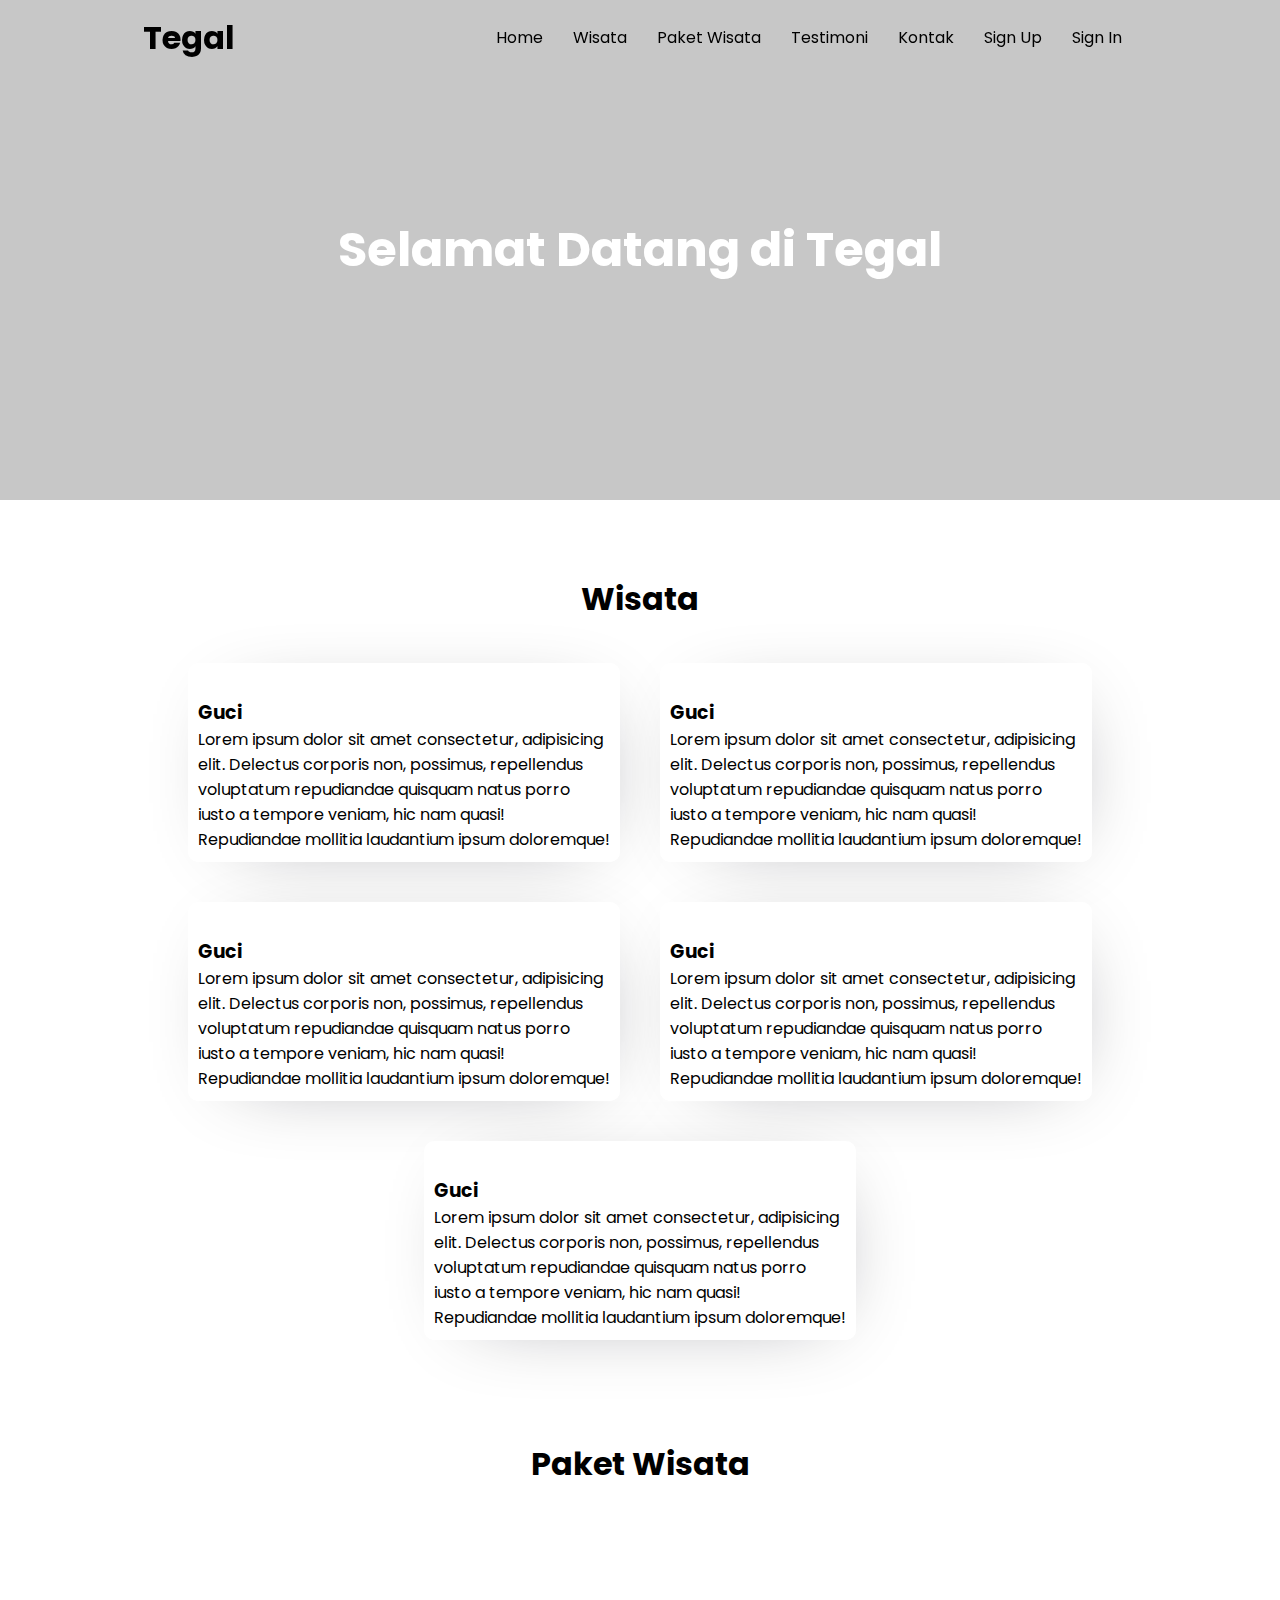
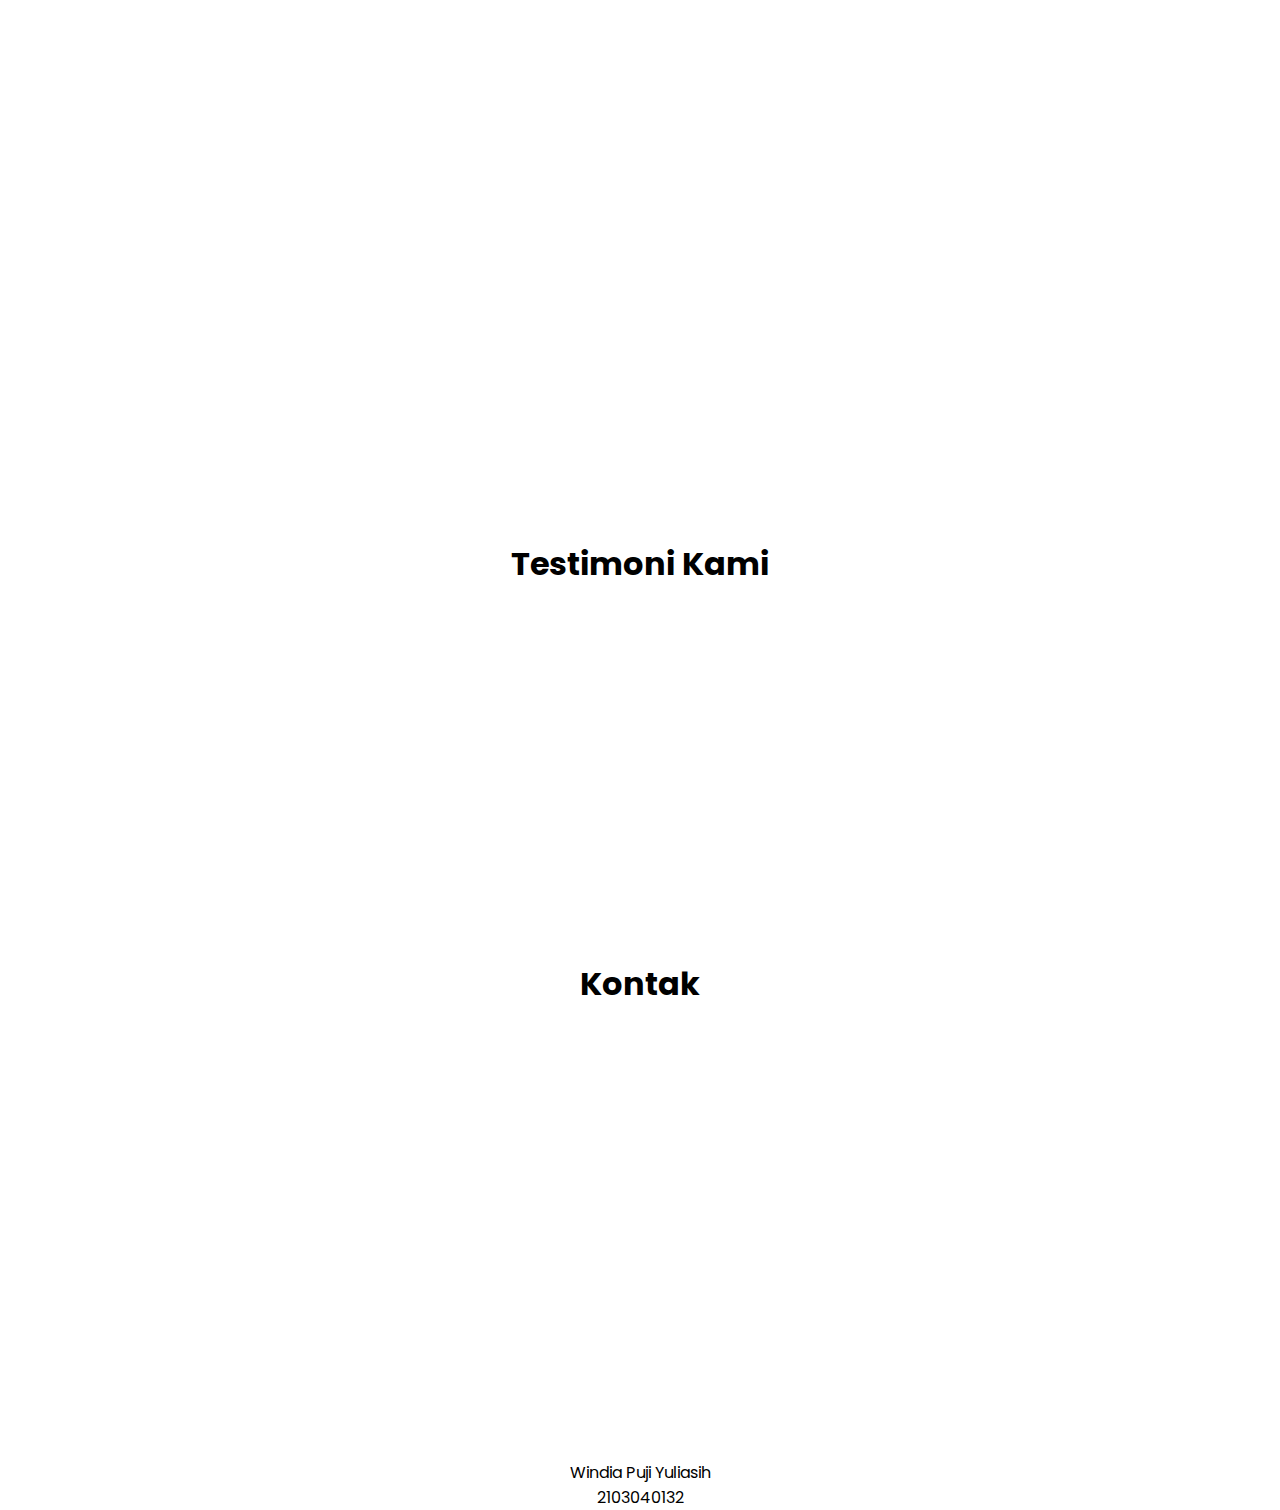
==== index.html @ e22d0920 "[ADD] Added modal content for signup and signin" ====
<!DOCTYPE html>
<html lang="en">
  <head>
    <meta charset="UTF-8" />
    <meta http-equiv="X-UA-Compatible" content="IE=edge" />
    <meta name="viewport" content="width=device-width, initial-scale=1.0" />
    <title>Tegal</title>
    <link rel="stylesheet" href="./style/styles.css" />
  </head>
  <body>
    <!-- Navbar -->
    <nav class="navbar">
      <div class="title_wrapper">
        <h1 class="title">Tegal</h1>
      </div>
      <div class="menu_wrapper">
        <ul>
          <li><a href="#home">Home</a></li>
          <li><a href="#wisata">Wisata</a></li>
          <li><a href="#paketwisata">Paket Wisata</a></li>
          <li><a href="#testimoni">Testimoni</a></li>
          <li><a href="#kontak">Kontak</a></li>
          <li><a href="" class="btn_sign_up">Sign Up</a></li>
          <li><a href="" class="btn_sign_in">Sign In</a></li>
        </ul>
      </div>
    </nav>
    <!-- Akhir Navbar -->

    <!-- Home -->
    <span id="home"></span>
    <section class="content_wrapper">
      <h1>Selamat Datang di Tegal</h1>
      <span></span>
    </section>
    <!-- Akhir Home -->

    <!-- Wisata -->
    <span id="wisata"></span>
    <h2 class="wisata_h2">Wisata</h2>
    <section class="wisata_section">
      <div class="card">
        <div class="card_image_section">
          <img
            src="https://assets.pikiran-rakyat.com/crop/0x0:0x0/x/photo/2021/06/06/373517855.jpeg"
            alt=""
          />
        </div>
        <div>
          <h3 class="card_title">Guci</h3>
          <p class="card_paragraph">
            Lorem ipsum dolor sit amet consectetur, adipisicing elit. Delectus
            corporis non, possimus, repellendus voluptatum repudiandae quisquam
            natus porro iusto a tempore veniam, hic nam quasi! Repudiandae
            mollitia laudantium ipsum doloremque!
          </p>
        </div>
      </div>

      <div class="card">
        <div class="card_image_section">
          <img
            src="https://assets.pikiran-rakyat.com/crop/0x0:0x0/x/photo/2021/06/06/373517855.jpeg"
            alt=""
          />
        </div>
        <div>
          <h3 class="card_title">Guci</h3>
          <p class="card_paragraph">
            Lorem ipsum dolor sit amet consectetur, adipisicing elit. Delectus
            corporis non, possimus, repellendus voluptatum repudiandae quisquam
            natus porro iusto a tempore veniam, hic nam quasi! Repudiandae
            mollitia laudantium ipsum doloremque!
          </p>
        </div>
      </div>

      <div class="card">
        <div class="card_image_section">
          <img
            src="https://assets.pikiran-rakyat.com/crop/0x0:0x0/x/photo/2021/06/06/373517855.jpeg"
            alt=""
          />
        </div>
        <div>
          <h3 class="card_title">Guci</h3>
          <p class="card_paragraph">
            Lorem ipsum dolor sit amet consectetur, adipisicing elit. Delectus
            corporis non, possimus, repellendus voluptatum repudiandae quisquam
            natus porro iusto a tempore veniam, hic nam quasi! Repudiandae
            mollitia laudantium ipsum doloremque!
          </p>
        </div>
      </div>

      <div class="card">
        <div class="card_image_section">
          <img
            src="https://assets.pikiran-rakyat.com/crop/0x0:0x0/x/photo/2021/06/06/373517855.jpeg"
            alt=""
          />
        </div>
        <div>
          <h3 class="card_title">Guci</h3>
          <p class="card_paragraph">
            Lorem ipsum dolor sit amet consectetur, adipisicing elit. Delectus
            corporis non, possimus, repellendus voluptatum repudiandae quisquam
            natus porro iusto a tempore veniam, hic nam quasi! Repudiandae
            mollitia laudantium ipsum doloremque!
          </p>
        </div>
      </div>

      <div class="card">
        <div class="card_image_section">
          <img
            src="https://assets.pikiran-rakyat.com/crop/0x0:0x0/x/photo/2021/06/06/373517855.jpeg"
            alt=""
          />
        </div>
        <div>
          <h3 class="card_title">Guci</h3>
          <p class="card_paragraph">
            Lorem ipsum dolor sit amet consectetur, adipisicing elit. Delectus
            corporis non, possimus, repellendus voluptatum repudiandae quisquam
            natus porro iusto a tempore veniam, hic nam quasi! Repudiandae
            mollitia laudantium ipsum doloremque!
          </p>
        </div>
      </div>
    </section>
    <!-- Akhir Wisata-->

    <!-- Paket Wisata -->
    <section class="paket_wisata_section" id="paketwisata">
      <h2>Paket Wisata</h2>
    </section>
    <!-- Akhir Paket Wisata -->

    <!-- Testimoni -->
    <section class="testimoni_section" id="testimoni">
      <h2>Testimoni Kami</h2>
    </section>
    <!-- Akhir Testimoni -->

    <!-- Kontak -->
    <section class="kontak_section" id="kontak">
      <h2>Kontak</h2>
    </section>
    <!-- Akhir Kontak -->

    <!-- Footer -->
    <footer>
      <p>Windia Puji Yuliasih</p>
      <p>2103040132</p>
    </footer>
    <!-- Akhir Footer -->

    <!-- Modal -->

    <div id="signUpModal" class="modal animate-opacity">
      <!-- Modal content -->
      <div class="modal-header">
        <span class="close-signup">&times;</span>
        <h2>Sign Up</h2>
        <div class="modal-content">
          <form action="">
            <div class="column">
              <label for="nama">Nama</label>
              <input type="text" placeholder="Nama" id="nama" required />
            </div>
            <div class="column">
              <label for="email">Email</label>
              <input type="email" placeholder="Email" id="email" required />
            </div>
            <div class="column">
              <label for="password">Password</label>
              <input
                type="password"
                placeholder="Password"
                id="password"
                required
              />
            </div>
            <div class="column">
              <label for="c_password">Konfirmasi Password</label>
              <input
                type="password"
                placeholder="Konfirmasi Password"
                id="c_password"
                required
              />
            </div>
            <button>Sign Up</button>
          </form>
        </div>
      </div>
    </div>

    <div id="signInModal" class="modal animate-opacity">
      <!-- Modal content -->
      <div class="modal-header">
        <span class="close-signin">&times;</span>
        <h2>Sign In</h2>
        <div class="modal-content">
          <form action="">
            <div class="column">
              <label for="email">Email</label>
              <input type="email" placeholder="Email" id="email" required />
            </div>
            <div class="column">
              <label for="password">Password</label>
              <input
                type="password"
                placeholder="Password"
                id="password"
                required
              />
            </div>
            <button>Sign In</button>
          </form>
        </div>
      </div>
    </div>

    <!-- Akhir Modal -->
    <script src="./script.js"></script>
  </body>
</html>
---- style/styles.css ----
@import url("https://fonts.googleapis.com/css2?family=Poppins:wght@400;500;700&display=swap");

* {
  margin: 0;
  padding: 0;
  box-sizing: border-box;
  font-family: "Poppins", sans-serif;
  scroll-behavior: smooth;
}

/* Style Halaman Home */

.navbar {
  display: flex;
  height: 75px;
  width: 100%;
  top: 0;
  justify-content: space-around;
  position: fixed;
  z-index: 99;
  transition: 0.4s all;
}

.nav-blur {
  -webkit-backdrop-filter: blur(5px);
  backdrop-filter: blur(5px);
  background-color: rgba(255, 255, 255, 0.144);
}

.title_wrapper {
  display: flex;
  align-items: center;
  margin-left: 20px;
}

.menu_wrapper {
  display: flex;
  margin-right: 20px;
}

.menu_wrapper > ul {
  display: flex;
  justify-content: center;
  align-items: center;
}

.menu_wrapper ul li {
  list-style-type: none;
  margin: 0 5px;
}

.menu_wrapper ul li a {
  text-decoration: none;
  color: black;
  transition: 0.3s all;
  padding: 10px;
  border-radius: 2px;
}

.menu_wrapper ul li a:hover {
  color: white;
  background-color: #fc5185;
}

.content_wrapper {
  display: flex;
  min-height: 500px;
  background-image: url(https://i.picsum.photos/id/296/2048/1024.jpg?hmac=1SofRuZ6e0Yyp5DhCTI1Pd4Xob-AwYG9wblhjcn8Vq8);
  background-size: cover;
  background-position: center;
  align-items: center;
  justify-content: center;
  position: relative;
}

.content_wrapper > h1 {
  font-size: 3rem;
  font-weight: bold;
  z-index: 1;
  color: white;
}

.content_wrapper > span {
  position: absolute;
  width: 100%;
  height: 100%;
  background-color: rgba(0, 0, 0, 0.219);
  backdrop-filter: blur(1px);
}

/* Akhir Style Halaman Home */

/* Style Halaman Wisata */
#wisata {
  margin: 50px;
}

.wisata_h2 {
  font-size: 2rem;
  text-align: center;
  margin: 50px 0 20px 0;
}

.wisata_section {
  margin: 0 100px;
  display: flex;
  flex-wrap: wrap;
  justify-content: center;
}

.card {
  width: 40%;
  max-width: 500px;
  background-color: rgba(255, 255, 255, 0.829);
  border-radius: 10px;
  padding: 10px;
  margin: 20px;
  box-shadow: 10px 10px 82px -41px rgba(9, 9, 18, 0.43);
  -webkit-box-shadow: 10px 10px 82px -41px rgba(9, 9, 18, 0.43);
  -moz-box-shadow: 10px 10px 82px -41px rgba(9, 9, 18, 0.43);
}

.card_image_section > img {
  width: 100%;
  border-radius: 5px;
}

/* Akhir Style Halaman Wisata */

/* Style Halaman Paket Wisata */

.paket_wisata_section {
  height: 700px;
}

.paket_wisata_section > h2 {
  font-size: 2rem;
  text-align: center;
  padding-top: 80px;
}

/* Akhir Style Halaman Paket Wisata */

/* Style Halaman Testimoni */

.testimoni_section {
  height: 500px;
}

.testimoni_section > h2 {
  font-size: 2rem;
  text-align: center;
  padding-top: 80px;
}

/* Akhir Style Halaman Testimoni */

/* Style Halaman Kontak */

.kontak_section {
  height: 500px;
}

.kontak_section > h2 {
  font-size: 2rem;
  text-align: center;
}

/* Akhir Style Halaman Kontak */

/* Footer */

footer {
  width: 100%;
  text-align: center;
  height: 50px;
}

/* Akhir Footer */

/* Modal */

/* The Modal (background) */
.modal {
  display: none; /* Hidden by default */
  position: fixed; /* Stay in place */
  z-index: 100; /* Sit on top */
  padding-top: 100px; /* Location of the box */
  left: 0;
  top: 0;
  width: 100%; /* Full width */
  height: 100%; /* Full height */
  overflow: auto; /* Enable scroll if needed */
  background-color: rgba(153, 153, 153, 0.267);
  backdrop-filter: blur(10px);
}

/* Modal Content */
.modal-header {
  background-color: #ffffff;
  margin: auto;
  padding: 50px;
  width: 50%;
  border-radius: 5px;
}

.modal-content {
  margin-top: 25px;
  height: fit-content;
}

.column {
  display: flex;
  flex-direction: column;
  margin: 12px 0;
}

.column label {
  margin-bottom: 4px;
  color: rgb(87, 87, 87);
}

.column input {
  padding: 10px;
  border-radius: 8px;
  border: 1px solid rgb(87, 87, 87);
}

.modal-content form button {
  cursor: pointer;
  border: none;
  border-radius: 5px;
  margin-top: 10px;
  padding: 15px;
  width: 100%;
  transition: 0.3s all;
  font-size: 1em;
  color: white;
  background-color: rgb(78, 78, 247);
}

.modal-content form button:hover {
  background-color: rgb(58, 58, 192);
}

/* The Close Button */
.close-signin {
  color: #aaaaaa;
  float: right;
  font-size: 28px;
  font-weight: bold;
}

.close-signin:hover,
.close-signin:focus {
  color: #000;
  text-decoration: none;
  cursor: pointer;
}

.close-signup {
  color: #aaaaaa;
  float: right;
  font-size: 28px;
  font-weight: bold;
}

.close-signup:hover,
.close-signup:focus {
  color: #000;
  text-decoration: none;
  cursor: pointer;
}

.animate-opacity {
  animation: opac 0.4s;
}
@keyframes opac {
  from {
    opacity: 0;
  }
  to {
    opacity: 1;
  }
}

.animate-show {
  animation: show 0.8s;
  animation-fill-mode: forwards;
}
@keyframes show {
  0% {
    opacity: 1;
  }
  100% {
    opacity: 0;
  }
}

/* Akhir Modal */
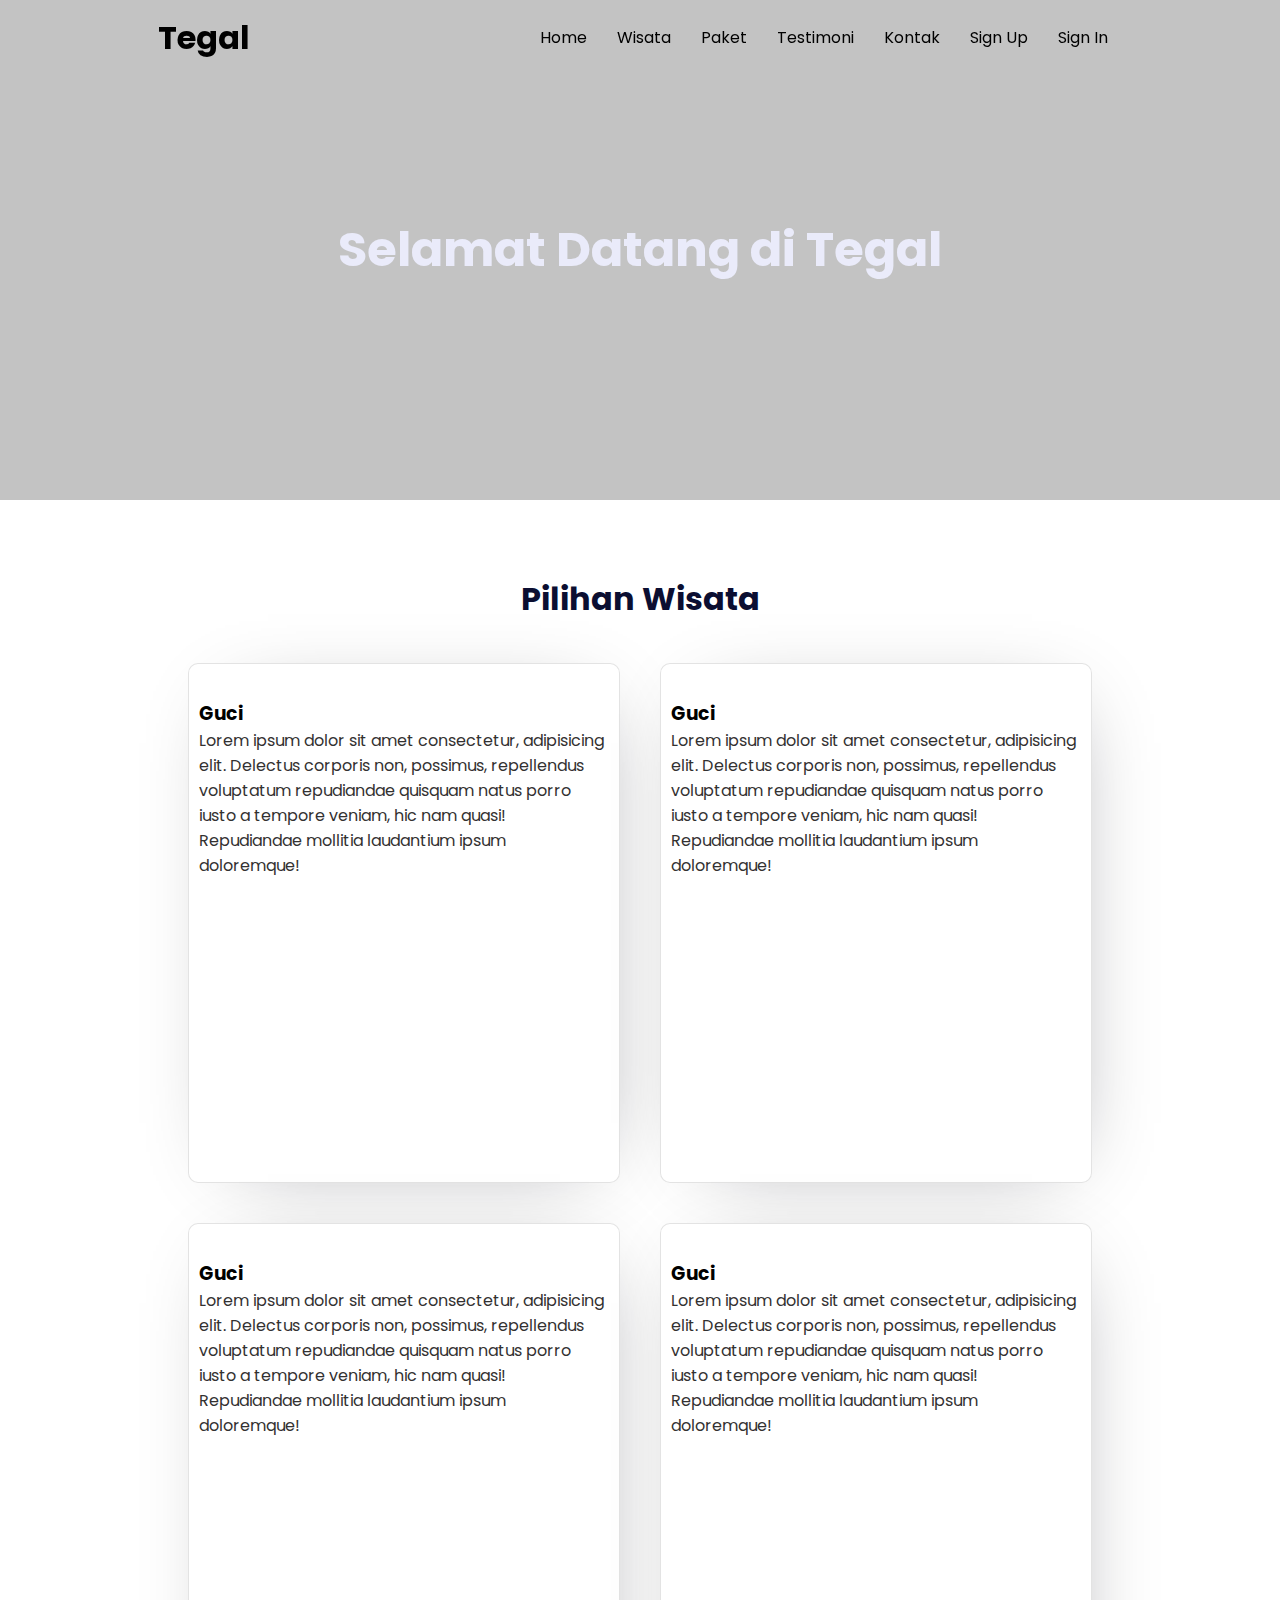
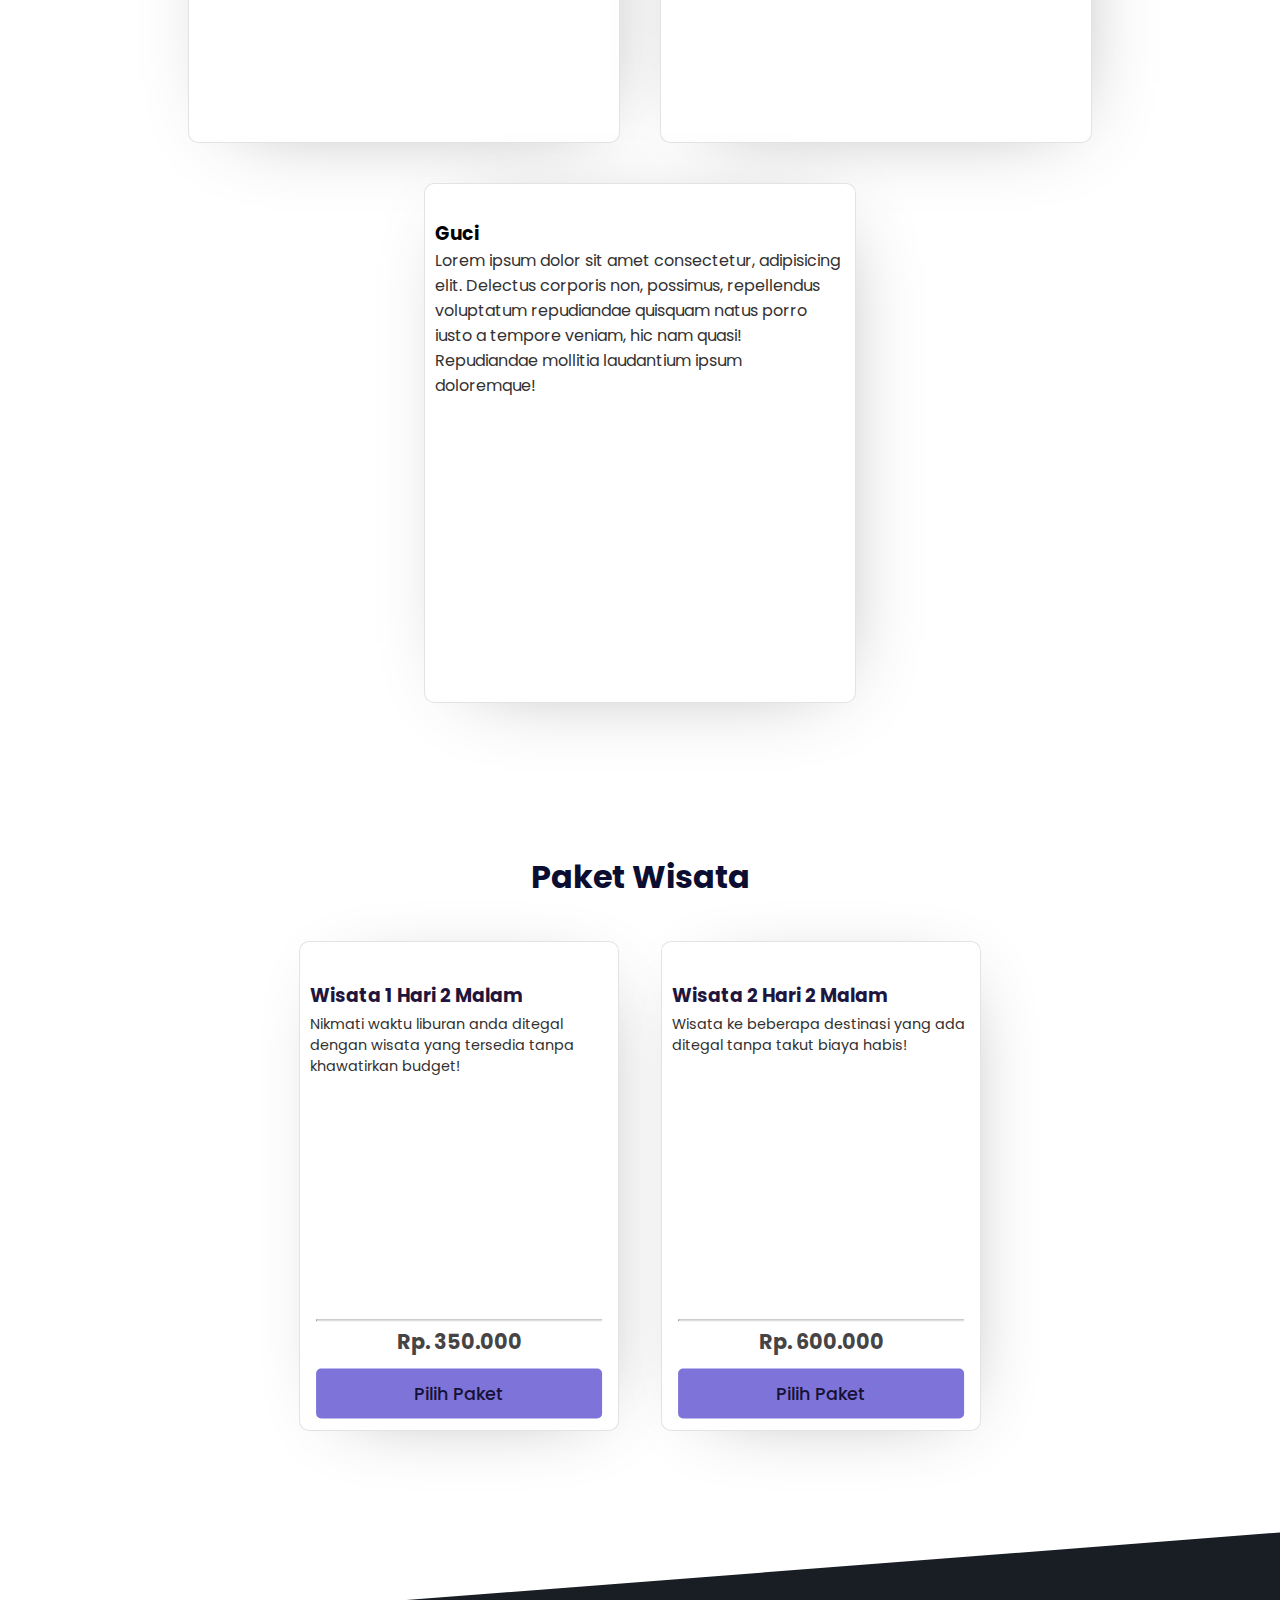
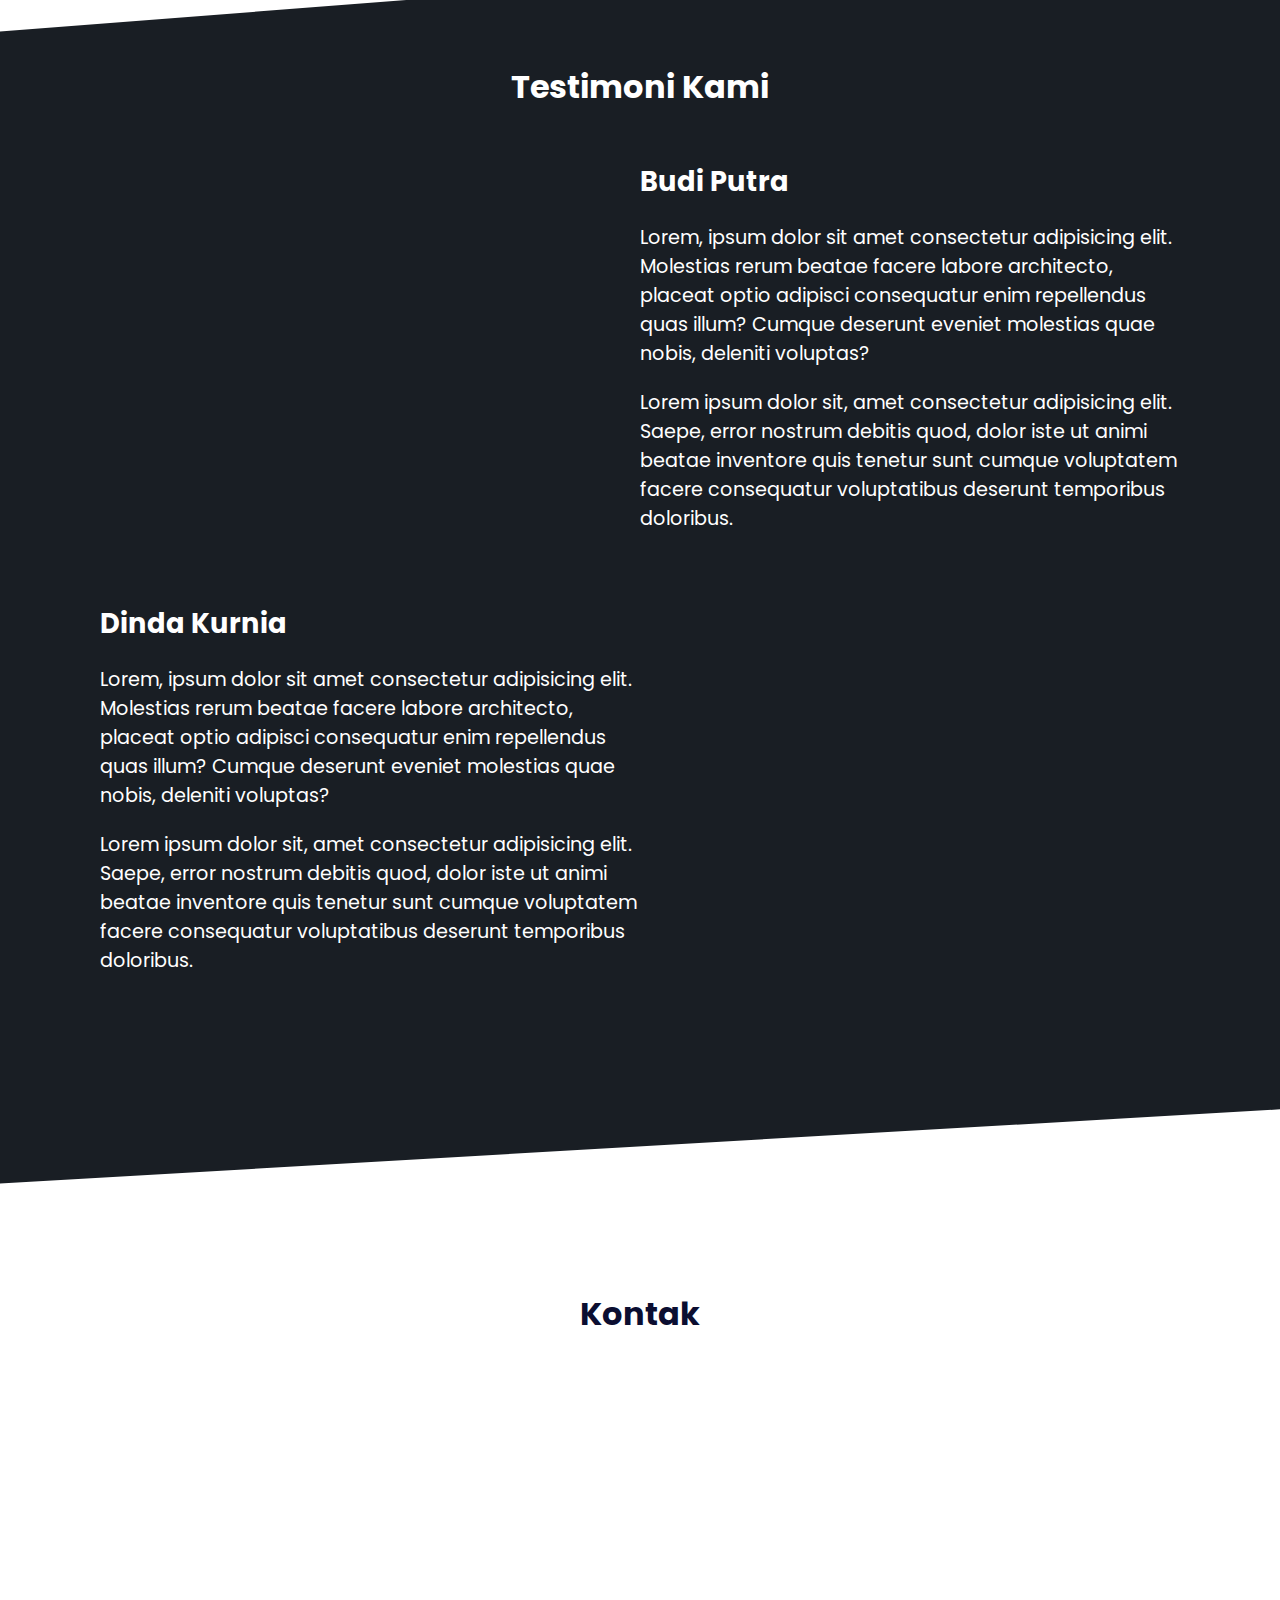
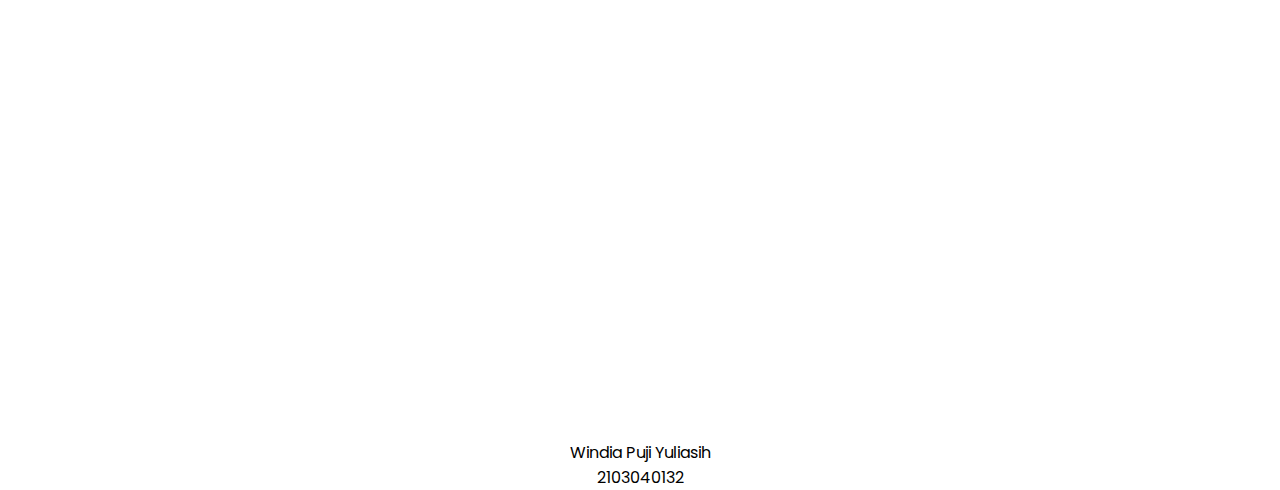
==== commit 3848986a: "[ADD] Added paket section and testimoni section" ====
--- a/index.html
+++ b/index.html
@@ -17,7 +17,7 @@
         <ul>
           <li><a href="#home">Home</a></li>
           <li><a href="#wisata">Wisata</a></li>
-          <li><a href="#paketwisata">Paket Wisata</a></li>
+          <li><a href="#paketwisata">Paket</a></li>
           <li><a href="#testimoni">Testimoni</a></li>
           <li><a href="#kontak">Kontak</a></li>
           <li><a href="" class="btn_sign_up">Sign Up</a></li>
@@ -37,7 +37,7 @@
 
     <!-- Wisata -->
     <span id="wisata"></span>
-    <h2 class="wisata_h2">Wisata</h2>
+    <h2 class="wisata_h2">Pilihan Wisata</h2>
     <section class="wisata_section">
       <div class="card">
         <div class="card_image_section">
@@ -134,17 +134,118 @@
     <!-- Paket Wisata -->
     <section class="paket_wisata_section" id="paketwisata">
       <h2>Paket Wisata</h2>
+      <div class="wrapper-paketwisata">
+        <div class="card w-cardpaketwisata h-cardpaketwisata">
+          <div class="card_image_section">
+            <img
+              src="https://assets.pikiran-rakyat.com/crop/0x0:0x0/x/photo/2021/06/06/373517855.jpeg"
+              alt=""
+            />
+          </div>
+          <div>
+            <h3 class="card_title mv-4 text-secondary">
+              Wisata 1 Hari 2 Malam
+            </h3>
+            <p class="card_paragraph f09 text-grey">
+              Nikmati waktu liburan anda ditegal dengan wisata yang tersedia
+              tanpa khawatirkan budget!
+            </p>
+          </div>
+          <div class="cardbtn-wrapper">
+            <hr />
+            <p class="harga-paket">Rp. 350.000</p>
+            <a href="#paketwisata" class="btn mv-8">Pilih Paket</a>
+          </div>
+        </div>
+
+        <div class="card w-cardpaketwisata h-cardpaketwisata">
+          <div class="card_image_section">
+            <img
+              src="https://assets.pikiran-rakyat.com/crop/0x0:0x0/x/photo/2021/06/06/373517855.jpeg"
+              alt=""
+            />
+          </div>
+          <div>
+            <h3 class="card_title mv-4 text-secondary">
+              Wisata 2 Hari 2 Malam
+            </h3>
+            <p class="card_paragraph f09 text-grey">
+              Wisata ke beberapa destinasi yang ada ditegal tanpa takut biaya
+              habis!
+            </p>
+            <div class="cardbtn-wrapper">
+              <hr />
+              <p class="harga-paket">Rp. 600.000</p>
+              <a href="#paketwisata" class="btn mv-8">Pilih Paket</a>
+            </div>
+          </div>
+        </div>
+      </div>
     </section>
     <!-- Akhir Paket Wisata -->
 
     <!-- Testimoni -->
     <section class="testimoni_section" id="testimoni">
       <h2>Testimoni Kami</h2>
+      <div class="wrapper-testimoni">
+        <div class="wrapper-eachtestimoni">
+          <div class="wrapper-imgtestimoni">
+            <img
+              src="https://images.unsplash.com/photo-1522556189639-b150ed9c4330?ixlib=rb-4.0.3&ixid=MnwxMjA3fDB8MHxwaG90by1wYWdlfHx8fGVufDB8fHx8&auto=format&fit=crop&w=687&q=80"
+              alt=""
+            />
+          </div>
+          <div class="testimoni-people">
+            <div class="text-testimoni">
+              <h2>Budi Putra</h2>
+              <p>
+                Lorem, ipsum dolor sit amet consectetur adipisicing elit.
+                Molestias rerum beatae facere labore architecto, placeat optio
+                adipisci consequatur enim repellendus quas illum? Cumque
+                deserunt eveniet molestias quae nobis, deleniti voluptas?
+              </p>
+              <p>
+                Lorem ipsum dolor sit, amet consectetur adipisicing elit. Saepe,
+                error nostrum debitis quod, dolor iste ut animi beatae inventore
+                quis tenetur sunt cumque voluptatem facere consequatur
+                voluptatibus deserunt temporibus doloribus.
+              </p>
+            </div>
+          </div>
+        </div>
+
+        <div class="wrapper-eachtestimoni">
+          <div class="testimoni-people">
+            <div class="text-testimoni">
+              <h2>Dinda Kurnia</h2>
+              <p>
+                Lorem, ipsum dolor sit amet consectetur adipisicing elit.
+                Molestias rerum beatae facere labore architecto, placeat optio
+                adipisci consequatur enim repellendus quas illum? Cumque
+                deserunt eveniet molestias quae nobis, deleniti voluptas?
+              </p>
+              <p>
+                Lorem ipsum dolor sit, amet consectetur adipisicing elit. Saepe,
+                error nostrum debitis quod, dolor iste ut animi beatae inventore
+                quis tenetur sunt cumque voluptatem facere consequatur
+                voluptatibus deserunt temporibus doloribus.
+              </p>
+            </div>
+          </div>
+          <div class="wrapper-imgtestimoni">
+            <img
+              src="https://images.unsplash.com/photo-1524504388940-b1c1722653e1?ixlib=rb-4.0.3&ixid=MnwxMjA3fDB8MHxwaG90by1wYWdlfHx8fGVufDB8fHx8&auto=format&fit=crop&w=687&q=80"
+              alt=""
+            />
+          </div>
+        </div>
+      </div>
     </section>
     <!-- Akhir Testimoni -->
 
     <!-- Kontak -->
     <section class="kontak_section" id="kontak">
+      <div class="span"></div>
       <h2>Kontak</h2>
     </section>
     <!-- Akhir Kontak -->
@@ -160,7 +261,7 @@
 
     <div id="signUpModal" class="modal animate-opacity">
       <!-- Modal content -->
-      <div class="modal-header">
+      <div class="modal-wrapper">
         <span class="close-signup">&times;</span>
         <h2>Sign Up</h2>
         <div class="modal-content">
@@ -199,7 +300,7 @@
 
     <div id="signInModal" class="modal animate-opacity">
       <!-- Modal content -->
-      <div class="modal-header">
+      <div class="modal-wrapper">
         <span class="close-signin">&times;</span>
         <h2>Sign In</h2>
         <div class="modal-content">
--- a/style/styles.css
+++ b/style/styles.css
@@ -1,4 +1,8 @@
 @import url("https://fonts.googleapis.com/css2?family=Poppins:wght@400;500;700&display=swap");
+
+:root {
+  --black: rgb(11, 14, 49);
+}
 
 * {
   margin: 0;
@@ -24,7 +28,7 @@
 .nav-blur {
   -webkit-backdrop-filter: blur(5px);
   backdrop-filter: blur(5px);
-  background-color: rgba(255, 255, 255, 0.144);
+  background-color: rgba(230, 224, 224, 0.37);
 }
 
 .title_wrapper {
@@ -59,13 +63,13 @@
 
 .menu_wrapper ul li a:hover {
   color: white;
-  background-color: #fc5185;
+  background-color: #5e51d6;
 }
 
 .content_wrapper {
   display: flex;
   min-height: 500px;
-  background-image: url(https://i.picsum.photos/id/296/2048/1024.jpg?hmac=1SofRuZ6e0Yyp5DhCTI1Pd4Xob-AwYG9wblhjcn8Vq8);
+  background-image: url(https://lh3.googleusercontent.com/blogger_img_proxy/ANbyha1LMnyR-cXi4RM-RgUExiH6VqpA-ANn8NyurkDRsRTv4NnM96P6J094B_zWd-fRTKIm_mcIiP8Ot38UjEcwy-WIO46lqkG9wyW_swWMfufjDcGKx4IrtcH56m4jhv3YcVxNzc2cdSYYGQ0uisBvrpsrJFU=w1200-h630-p-k-no-nu);
   background-size: cover;
   background-position: center;
   align-items: center;
@@ -77,14 +81,14 @@
   font-size: 3rem;
   font-weight: bold;
   z-index: 1;
-  color: white;
+  color: rgb(234, 235, 250);
 }
 
 .content_wrapper > span {
   position: absolute;
   width: 100%;
   height: 100%;
-  background-color: rgba(0, 0, 0, 0.219);
+  background-color: rgba(22, 22, 22, 0.26);
   backdrop-filter: blur(1px);
 }
 
@@ -98,6 +102,7 @@
 .wisata_h2 {
   font-size: 2rem;
   text-align: center;
+  color: var(--black);
   margin: 50px 0 20px 0;
 }
 
@@ -111,10 +116,13 @@
 .card {
   width: 40%;
   max-width: 500px;
+  height: 520px;
   background-color: rgba(255, 255, 255, 0.829);
   border-radius: 10px;
   padding: 10px;
+  position: relative;
   margin: 20px;
+  border: 1px solid rgba(138, 138, 138, 0.24);
   box-shadow: 10px 10px 82px -41px rgba(9, 9, 18, 0.43);
   -webkit-box-shadow: 10px 10px 82px -41px rgba(9, 9, 18, 0.43);
   -moz-box-shadow: 10px 10px 82px -41px rgba(9, 9, 18, 0.43);
@@ -130,13 +138,49 @@
 /* Style Halaman Paket Wisata */
 
 .paket_wisata_section {
-  height: 700px;
+  height: fit-content;
+  margin: 0 100px 50px 100px;
 }
 
 .paket_wisata_section > h2 {
   font-size: 2rem;
+  color: var(--black);
   text-align: center;
   padding-top: 80px;
+  margin: 50px 0 20px 0;
+}
+
+.wrapper-paketwisata {
+  /* margin-top: 20px; */
+  display: flex;
+  gap: 2px;
+  /* flex-wrap: wrap; */
+  justify-content: center;
+}
+
+.w-cardpaketwisata {
+  width: 20rem;
+}
+
+.h-cardpaketwisata {
+  height: 490px;
+  margin-bottom: 2rem;
+}
+
+.cardbtn-wrapper {
+  position: absolute;
+  bottom: -50px;
+  width: 90%;
+  right: 50%;
+  transform: translate(50%, -50%);
+}
+
+.harga-paket {
+  text-align: center;
+  margin: 4px;
+  font-size: 1.3rem;
+  font-weight: 700;
+  color: rgb(70, 68, 68);
 }
 
 /* Akhir Style Halaman Paket Wisata */
@@ -144,13 +188,80 @@
 /* Style Halaman Testimoni */
 
 .testimoni_section {
-  height: 500px;
+  height: fit-content;
+  background-color: #191e24;
+  position: relative;
+}
+
+.testimoni_section::before {
+  content: "";
+  position: relative;
+  display: block;
+  height: 150px;
+  background-color: #ffffff;
+  -webkit-clip-path: polygon(0 0, 100% 0, 100% 13%, 0 79%);
+  clip-path: polygon(0 0, 100% 0, 100% 13%, 0 79%);
+  margin-top: 0px;
+  top: 0;
+}
+
+.testimoni_section::after {
+  content: "";
+  position: relative;
+  display: block;
+  height: 195px;
+  background-color: #ffffff;
+  -webkit-clip-path: polygon(0 71%, 100% 33%, 100% 100%, 0 100%);
+  clip-path: polygon(0 71%, 100% 33%, 100% 100%, 0 100%);
+  bottom: 0;
 }
 
 .testimoni_section > h2 {
   font-size: 2rem;
-  text-align: center;
-  padding-top: 80px;
+  color: rgb(255, 255, 255);
+  text-align: center;
+  margin: 0 0 20px 0;
+}
+
+.wrapper-eachtestimoni {
+  margin: 50px 100px 50px 100px;
+  display: flex;
+}
+
+.wrapper-imgtestimoni {
+  width: 50%;
+  display: flex;
+  justify-content: center;
+  align-items: center;
+}
+
+.wrapper-imgtestimoni > img {
+  width: 450px;
+  border-radius: 10px;
+}
+
+.testimoni-people {
+  width: 50%;
+  /* background-color: aqua; */
+  display: flex;
+  justify-content: center;
+  align-items: center;
+  color: white;
+}
+
+.text-testimoni h2 {
+  font-size: 1.7rem;
+  margin-bottom: 20px;
+}
+
+.text-testimoni p:nth-child(2) {
+  margin: 10px 0 20px 0;
+  font-size: 1.2rem;
+}
+
+.text-testimoni p:nth-child(3) {
+  margin: 20px 0 20px 0;
+  font-size: 1.2rem;
 }
 
 /* Akhir Style Halaman Testimoni */
@@ -158,11 +269,16 @@
 /* Style Halaman Kontak */
 
 .kontak_section {
-  height: 500px;
+  height: 800px;
+}
+
+.span {
+  height: 50px;
 }
 
 .kontak_section > h2 {
   font-size: 2rem;
+  color: var(--black);
   text-align: center;
 }
 
@@ -196,7 +312,7 @@
 }
 
 /* Modal Content */
-.modal-header {
+.modal-wrapper {
   background-color: #ffffff;
   margin: auto;
   padding: 50px;
@@ -224,6 +340,10 @@
   padding: 10px;
   border-radius: 8px;
   border: 1px solid rgb(87, 87, 87);
+}
+
+.column input:focus {
+  border: 1px solid rgb(99, 99, 241);
 }
 
 .modal-content form button {
@@ -298,3 +418,56 @@
 }
 
 /* Akhir Modal */
+
+/* Global style */
+
+.card_paragraph {
+  color: rgb(51, 49, 49);
+}
+
+.btn {
+  display: inline-block;
+  color: rgb(22, 17, 54);
+  font-size: 1.1em;
+  font-weight: 500;
+  text-decoration: none;
+  padding: 12px;
+  width: 100%;
+  background-color: #7d73d8;
+  text-align: center;
+  border-radius: 5px;
+  transition: 0.2s all;
+}
+
+.btn:hover {
+  color: rgb(255, 248, 248);
+  background-color: #5e51d6;
+  box-shadow: 0 4px 20px 0.1px rgba(9, 9, 18, 0.295);
+}
+
+.mv-8 {
+  margin-top: 8px;
+  margin-bottom: 8px;
+}
+
+.text-center {
+  text-align: center;
+}
+
+.mv-4 {
+  margin-top: 4px;
+  margin-bottom: 4px;
+}
+
+.f09 {
+  font-size: 0.9rem;
+}
+
+.text-secondary {
+  color: rgb(31, 21, 61);
+}
+
+hr {
+  height: 0.7px;
+  color: rgba(185, 185, 185, 0.192);
+}
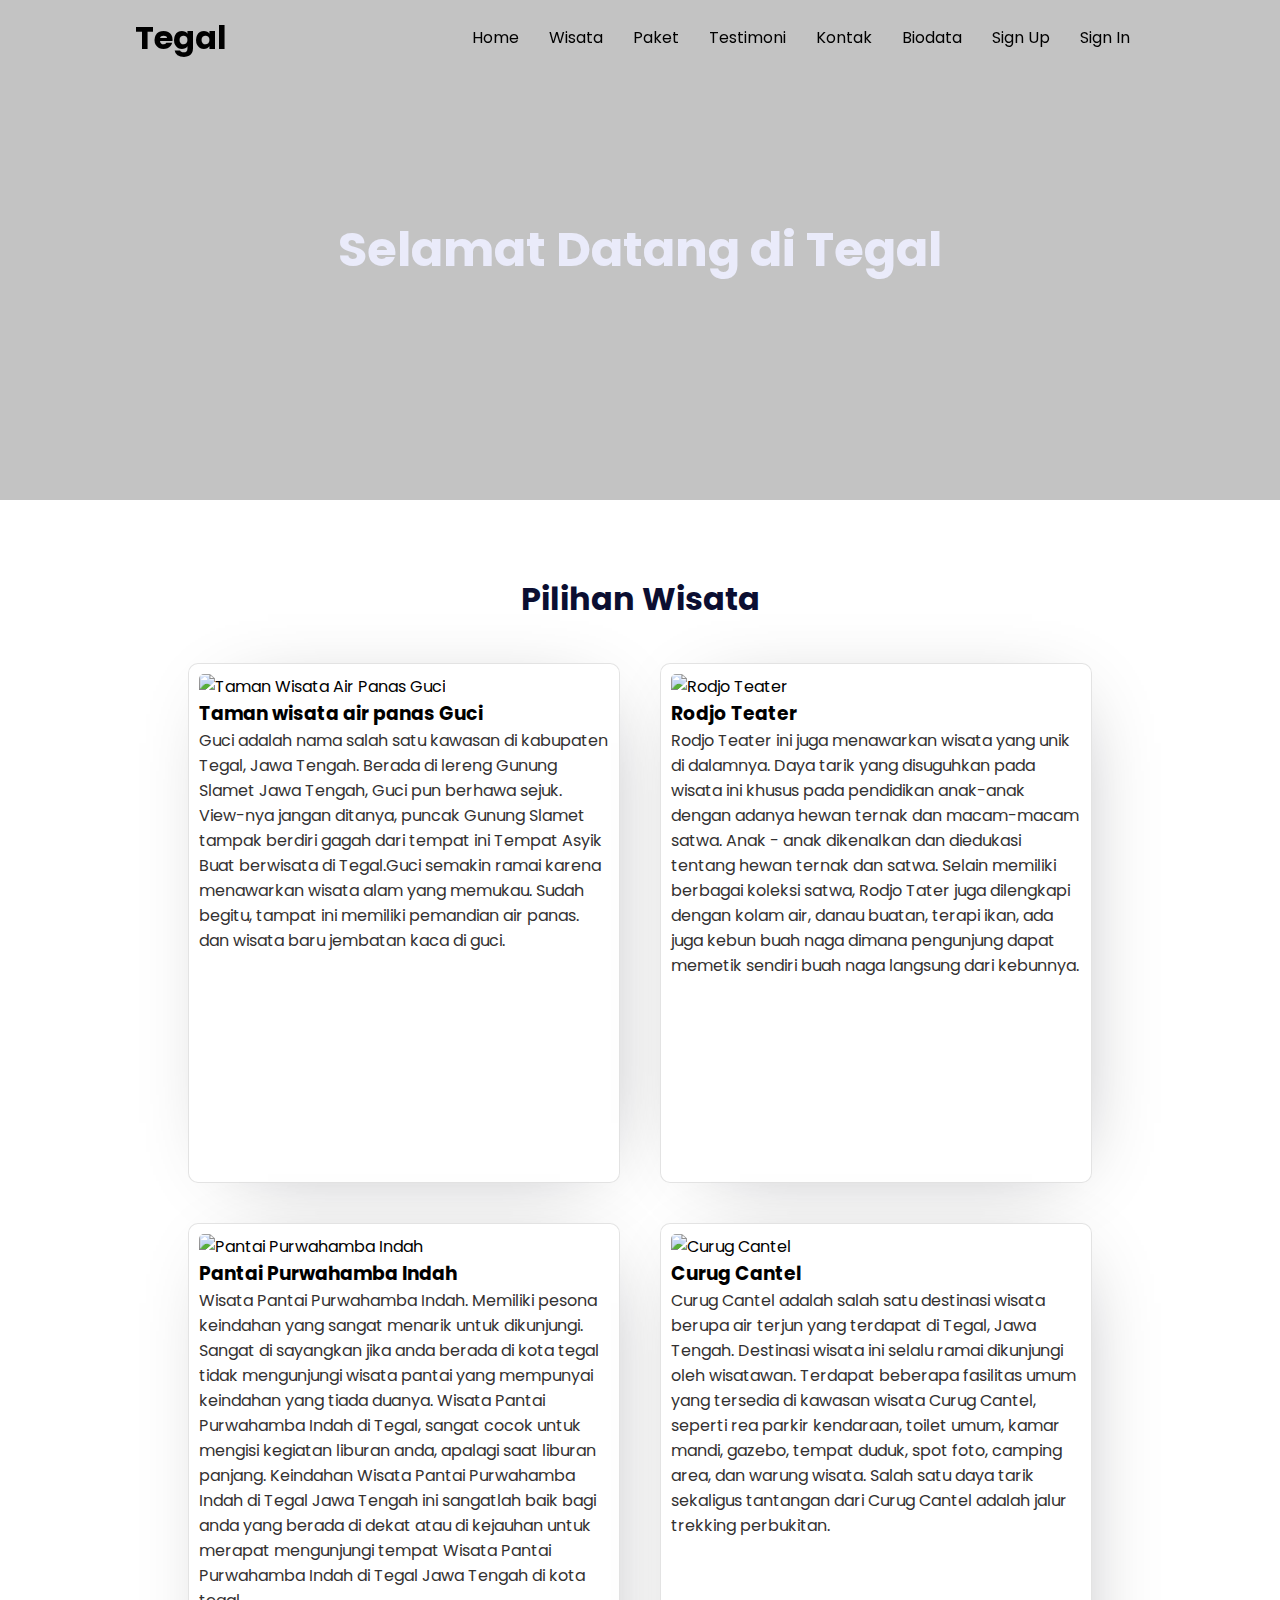
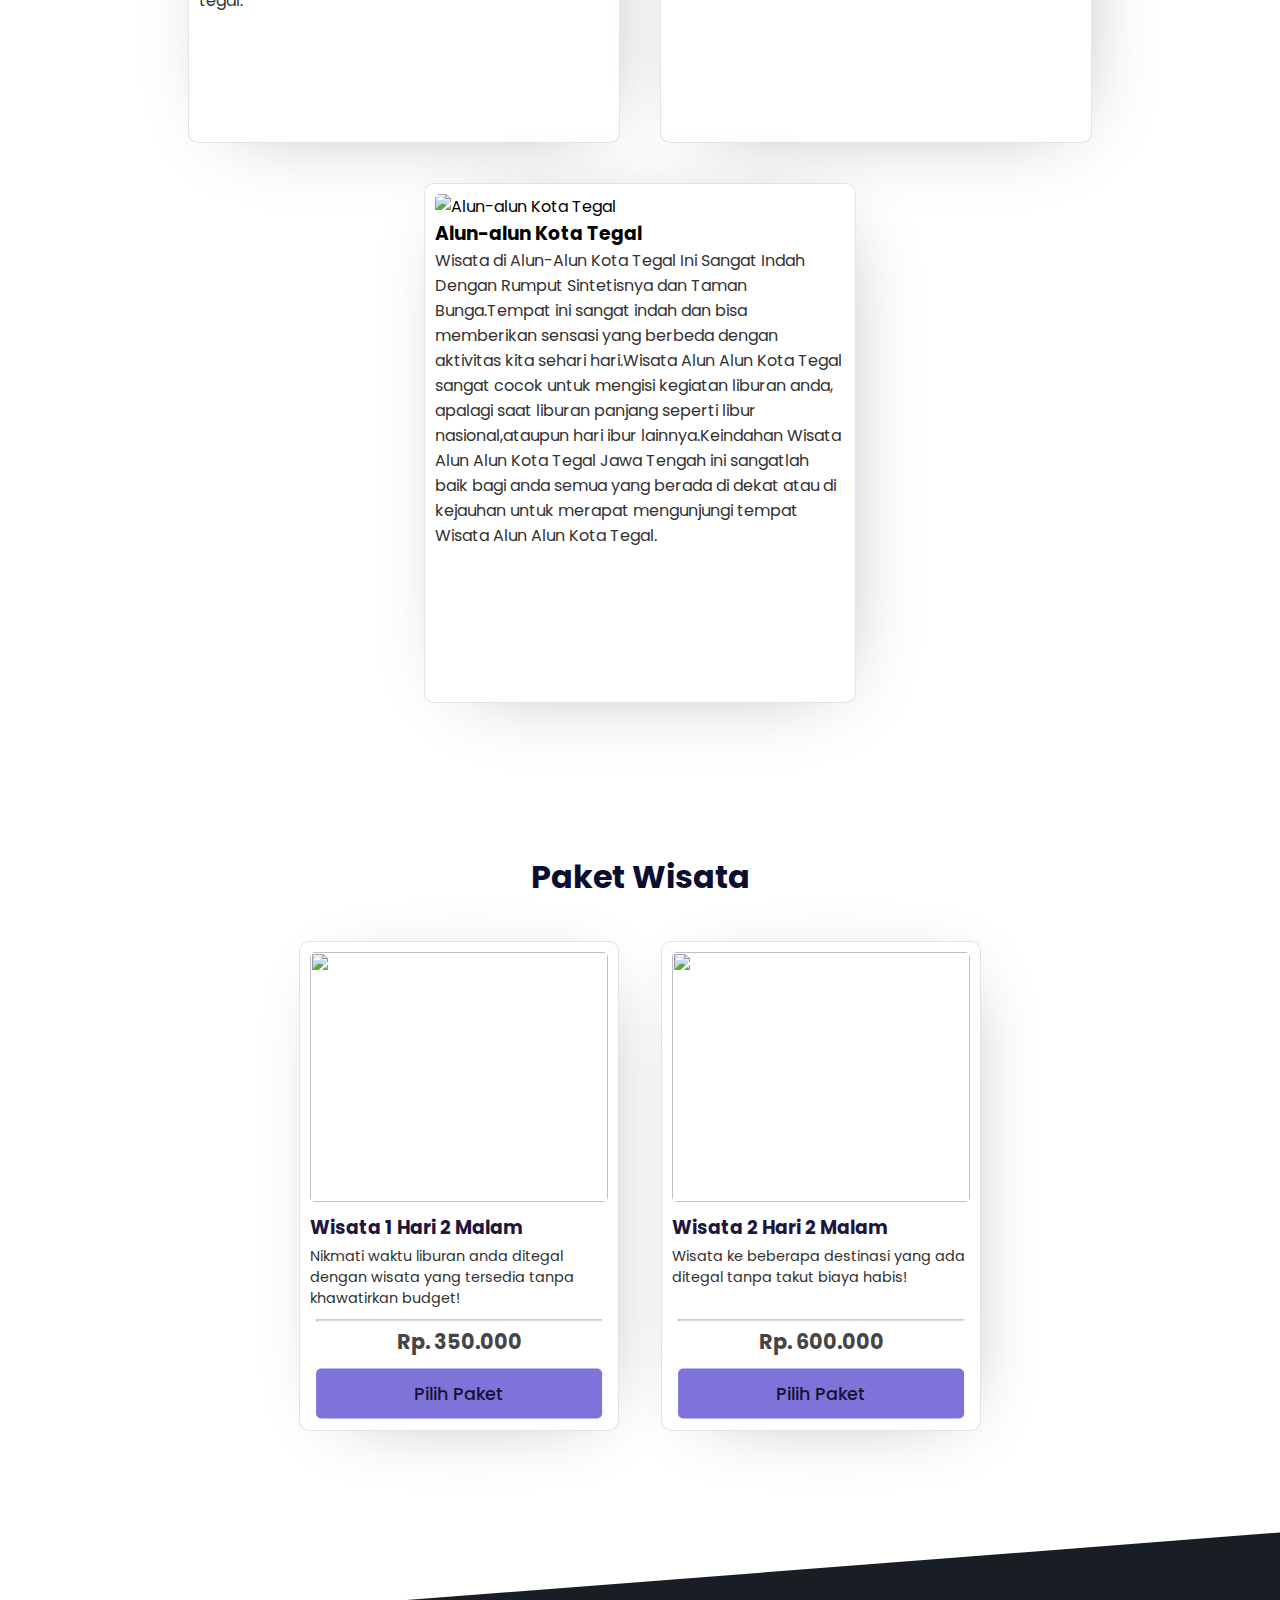
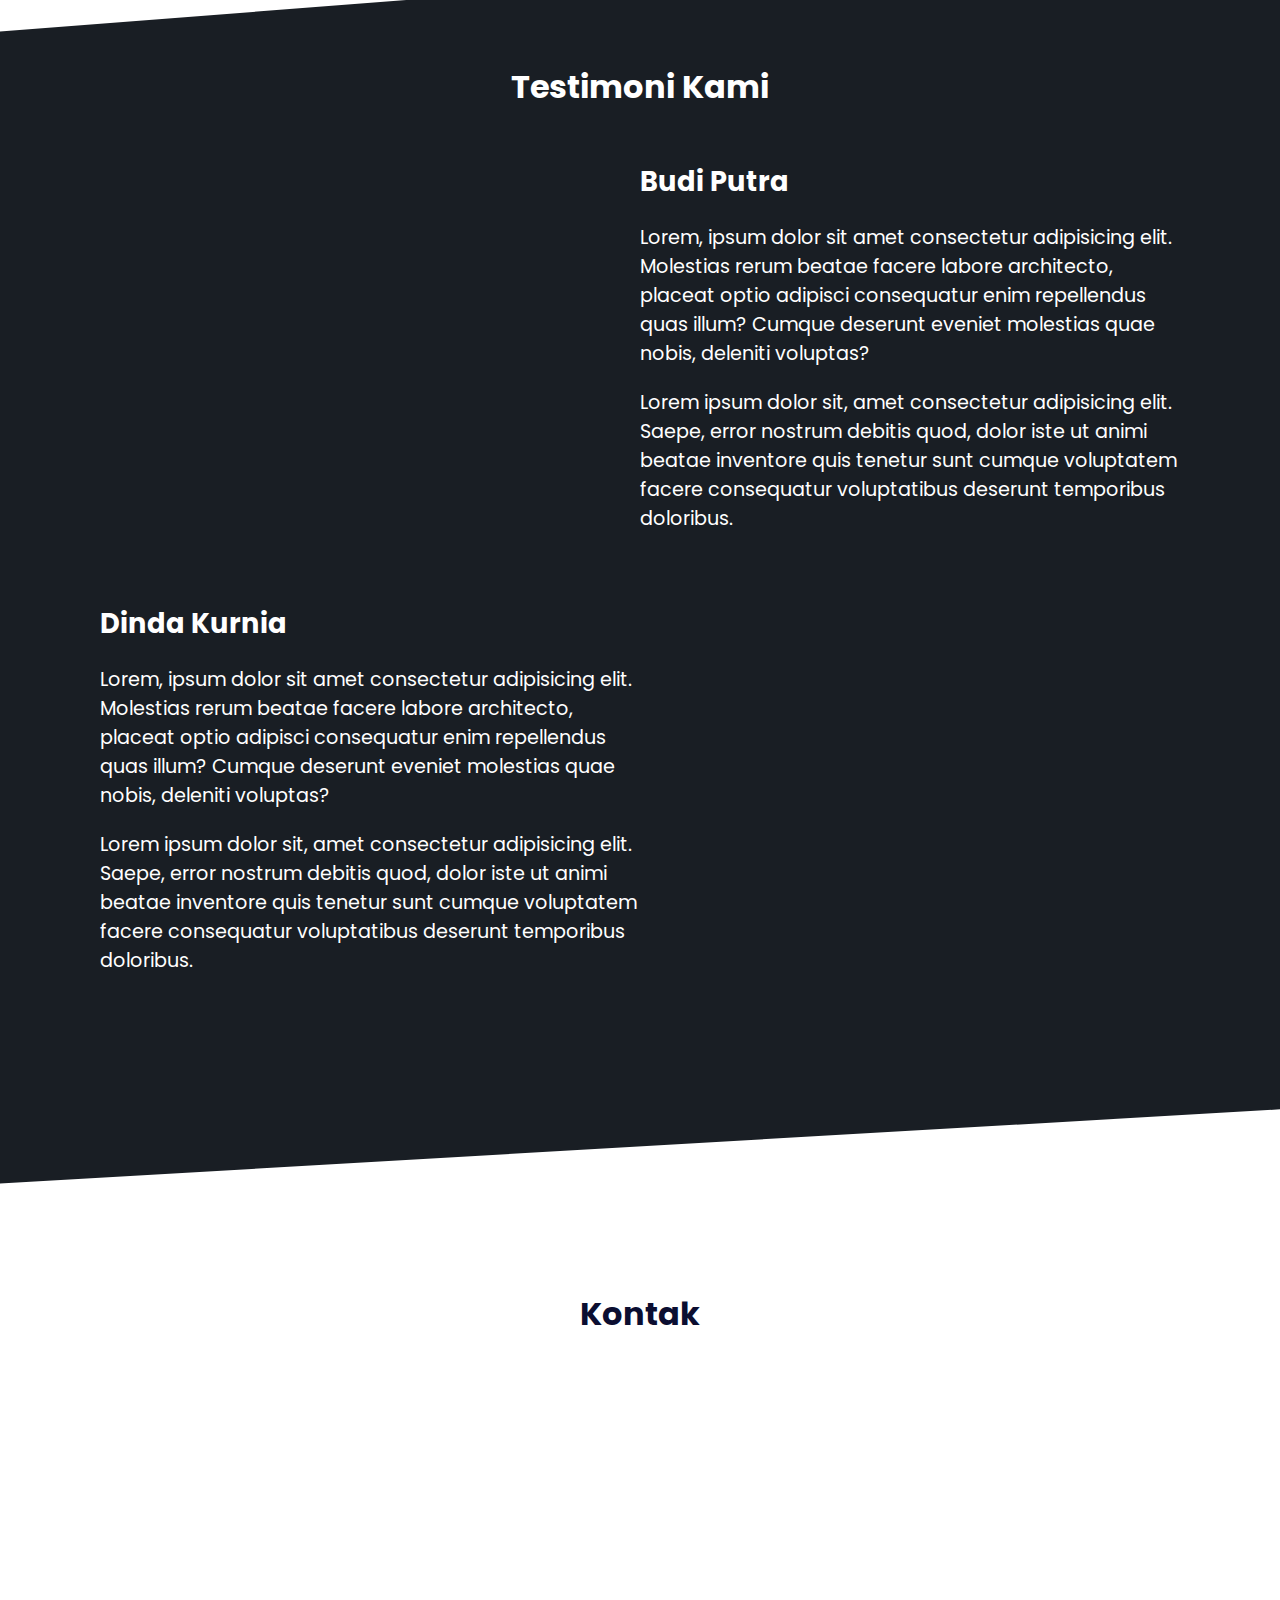
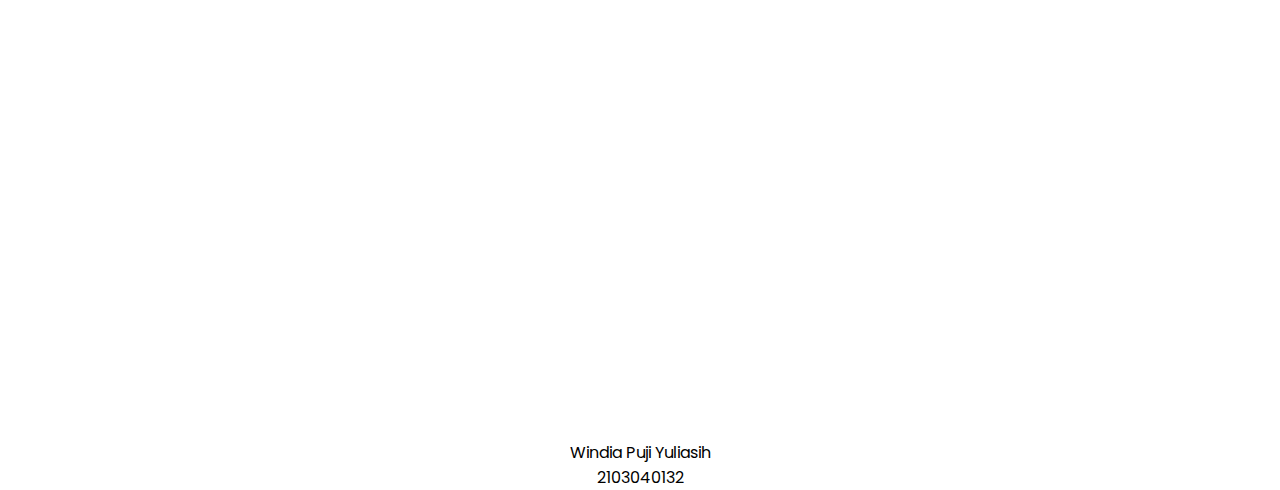
==== commit 4f66a509: "[MOD] Modify the card image" ====
--- a/index.html
+++ b/index.html
@@ -4,7 +4,7 @@
     <meta charset="UTF-8" />
     <meta http-equiv="X-UA-Compatible" content="IE=edge" />
     <meta name="viewport" content="width=device-width, initial-scale=1.0" />
-    <title>Tegal</title>
+    <title>Jalan-jalan Tegal.com</title>
     <link rel="stylesheet" href="./style/styles.css" />
   </head>
   <body>
@@ -20,6 +20,7 @@
           <li><a href="#paketwisata">Paket</a></li>
           <li><a href="#testimoni">Testimoni</a></li>
           <li><a href="#kontak">Kontak</a></li>
+          <li><a href="#biodata">Biodata</a></li>
           <li><a href="" class="btn_sign_up">Sign Up</a></li>
           <li><a href="" class="btn_sign_in">Sign In</a></li>
         </ul>
@@ -42,89 +43,110 @@
       <div class="card">
         <div class="card_image_section">
           <img
-            src="https://assets.pikiran-rakyat.com/crop/0x0:0x0/x/photo/2021/06/06/373517855.jpeg"
-            alt=""
-          />
-        </div>
-        <div>
-          <h3 class="card_title">Guci</h3>
-          <p class="card_paragraph">
-            Lorem ipsum dolor sit amet consectetur, adipisicing elit. Delectus
-            corporis non, possimus, repellendus voluptatum repudiandae quisquam
-            natus porro iusto a tempore veniam, hic nam quasi! Repudiandae
-            mollitia laudantium ipsum doloremque!
-          </p>
-        </div>
-      </div>
-
-      <div class="card">
-        <div class="card_image_section">
-          <img
-            src="https://assets.pikiran-rakyat.com/crop/0x0:0x0/x/photo/2021/06/06/373517855.jpeg"
-            alt=""
-          />
-        </div>
-        <div>
-          <h3 class="card_title">Guci</h3>
-          <p class="card_paragraph">
-            Lorem ipsum dolor sit amet consectetur, adipisicing elit. Delectus
-            corporis non, possimus, repellendus voluptatum repudiandae quisquam
-            natus porro iusto a tempore veniam, hic nam quasi! Repudiandae
-            mollitia laudantium ipsum doloremque!
-          </p>
-        </div>
-      </div>
-
-      <div class="card">
-        <div class="card_image_section">
-          <img
-            src="https://assets.pikiran-rakyat.com/crop/0x0:0x0/x/photo/2021/06/06/373517855.jpeg"
-            alt=""
-          />
-        </div>
-        <div>
-          <h3 class="card_title">Guci</h3>
-          <p class="card_paragraph">
-            Lorem ipsum dolor sit amet consectetur, adipisicing elit. Delectus
-            corporis non, possimus, repellendus voluptatum repudiandae quisquam
-            natus porro iusto a tempore veniam, hic nam quasi! Repudiandae
-            mollitia laudantium ipsum doloremque!
-          </p>
-        </div>
-      </div>
-
-      <div class="card">
-        <div class="card_image_section">
-          <img
-            src="https://assets.pikiran-rakyat.com/crop/0x0:0x0/x/photo/2021/06/06/373517855.jpeg"
-            alt=""
-          />
-        </div>
-        <div>
-          <h3 class="card_title">Guci</h3>
-          <p class="card_paragraph">
-            Lorem ipsum dolor sit amet consectetur, adipisicing elit. Delectus
-            corporis non, possimus, repellendus voluptatum repudiandae quisquam
-            natus porro iusto a tempore veniam, hic nam quasi! Repudiandae
-            mollitia laudantium ipsum doloremque!
-          </p>
-        </div>
-      </div>
-
-      <div class="card">
-        <div class="card_image_section">
-          <img
-            src="https://assets.pikiran-rakyat.com/crop/0x0:0x0/x/photo/2021/06/06/373517855.jpeg"
-            alt=""
-          />
-        </div>
-        <div>
-          <h3 class="card_title">Guci</h3>
-          <p class="card_paragraph">
-            Lorem ipsum dolor sit amet consectetur, adipisicing elit. Delectus
-            corporis non, possimus, repellendus voluptatum repudiandae quisquam
-            natus porro iusto a tempore veniam, hic nam quasi! Repudiandae
-            mollitia laudantium ipsum doloremque!
+            src="https://assets.promediateknologi.com/crop/0x0:0x0/x/photo/2022/12/12/3567602464.jpg"
+            alt="Taman Wisata Air Panas Guci"
+          />
+        </div>
+        <div>
+          <h3 class="card_title">Taman wisata air panas Guci</h3>
+          <p class="card_paragraph">
+            Guci adalah nama salah satu kawasan di kabupaten Tegal, Jawa Tengah.
+            Berada di lereng Gunung Slamet Jawa Tengah, Guci pun berhawa sejuk.
+            View-nya jangan ditanya, puncak Gunung Slamet tampak berdiri gagah
+            dari tempat ini Tempat Asyik Buat berwisata di Tegal.Guci semakin
+            ramai karena menawarkan wisata alam yang memukau. Sudah begitu,
+            tampat ini memiliki pemandian air panas. dan wisata baru jembatan
+            kaca di guci.
+          </p>
+        </div>
+      </div>
+
+      <div class="card">
+        <div class="card_image_section">
+          <img
+            src="https://www.javatravel.net/wp-content/uploads/2021/10/Lembang-Park-Zoo-Bandung.jpg"
+            alt="Rodjo Teater"
+          />
+        </div>
+        <div>
+          <h3 class="card_title">Rodjo Teater</h3>
+          <p class="card_paragraph">
+            Rodjo Teater ini juga menawarkan wisata yang unik di dalamnya. Daya
+            tarik yang disuguhkan pada wisata ini khusus pada pendidikan
+            anak-anak dengan adanya hewan ternak dan macam-macam satwa. Anak -
+            anak dikenalkan dan diedukasi tentang hewan ternak dan satwa. Selain
+            memiliki berbagai koleksi satwa, Rodjo Tater juga dilengkapi dengan
+            kolam air, danau buatan, terapi ikan, ada juga kebun buah naga
+            dimana pengunjung dapat memetik sendiri buah naga langsung dari
+            kebunnya.
+          </p>
+        </div>
+      </div>
+
+      <div class="card">
+        <div class="card_image_section">
+          <img
+            src="https://indonesiatraveler.id/wp-content/uploads/2020/02/Wisata-Tegal-photo-by-dolantegal.jpg"
+            alt="Pantai Purwahamba Indah"
+          />
+        </div>
+        <div>
+          <h3 class="card_title">Pantai Purwahamba Indah</h3>
+          <p class="card_paragraph">
+            Wisata Pantai Purwahamba Indah. Memiliki pesona keindahan yang
+            sangat menarik untuk dikunjungi. Sangat di sayangkan jika anda
+            berada di kota tegal tidak mengunjungi wisata pantai yang mempunyai
+            keindahan yang tiada duanya. Wisata Pantai Purwahamba Indah di
+            Tegal, sangat cocok untuk mengisi kegiatan liburan anda, apalagi
+            saat liburan panjang. Keindahan Wisata Pantai Purwahamba Indah di
+            Tegal Jawa Tengah ini sangatlah baik bagi anda yang berada di dekat
+            atau di kejauhan untuk merapat mengunjungi tempat Wisata Pantai
+            Purwahamba Indah di Tegal Jawa Tengah di kota tegal.
+          </p>
+        </div>
+      </div>
+
+      <div class="card">
+        <div class="card_image_section">
+          <img
+            src="https://cdn.nativeindonesia.com/foto/2020/10/Curug-Cantel.jpg"
+            alt="Curug Cantel"
+          />
+        </div>
+        <div>
+          <h3 class="card_title">Curug Cantel</h3>
+          <p class="card_paragraph">
+            Curug Cantel adalah salah satu destinasi wisata berupa air terjun
+            yang terdapat di Tegal, Jawa Tengah. Destinasi wisata ini selalu
+            ramai dikunjungi oleh wisatawan. Terdapat beberapa fasilitas umum
+            yang tersedia di kawasan wisata Curug Cantel, seperti rea parkir
+            kendaraan, toilet umum, kamar mandi, gazebo, tempat duduk, spot
+            foto, camping area, dan warung wisata. Salah satu daya tarik
+            sekaligus tantangan dari Curug Cantel adalah jalur trekking
+            perbukitan.
+          </p>
+        </div>
+      </div>
+
+      <div class="card">
+        <div class="card_image_section">
+          <img
+            src="https://image.akurat.co/uploads/gallery/2022/10/gal_633ea149f20a92-80127105-59982666.jpg"
+            alt="Alun-alun Kota Tegal"
+          />
+        </div>
+        <div>
+          <h3 class="card_title">Alun-alun Kota Tegal</h3>
+          <p class="card_paragraph">
+            Wisata di Alun-Alun Kota Tegal Ini Sangat Indah Dengan Rumput
+            Sintetisnya dan Taman Bunga.Tempat ini sangat indah dan bisa
+            memberikan sensasi yang berbeda dengan aktivitas kita sehari
+            hari.Wisata Alun Alun Kota Tegal sangat cocok untuk mengisi kegiatan
+            liburan anda, apalagi saat liburan panjang seperti libur
+            nasional,ataupun hari ibur lainnya.Keindahan Wisata Alun Alun Kota
+            Tegal Jawa Tengah ini sangatlah baik bagi anda semua yang berada di
+            dekat atau di kejauhan untuk merapat mengunjungi tempat Wisata Alun
+            Alun Kota Tegal.
           </p>
         </div>
       </div>
--- a/style/styles.css
+++ b/style/styles.css
@@ -130,7 +130,9 @@
 
 .card_image_section > img {
   width: 100%;
+  height: 250px;
   border-radius: 5px;
+  object-fit: cover;
 }
 
 /* Akhir Style Halaman Wisata */
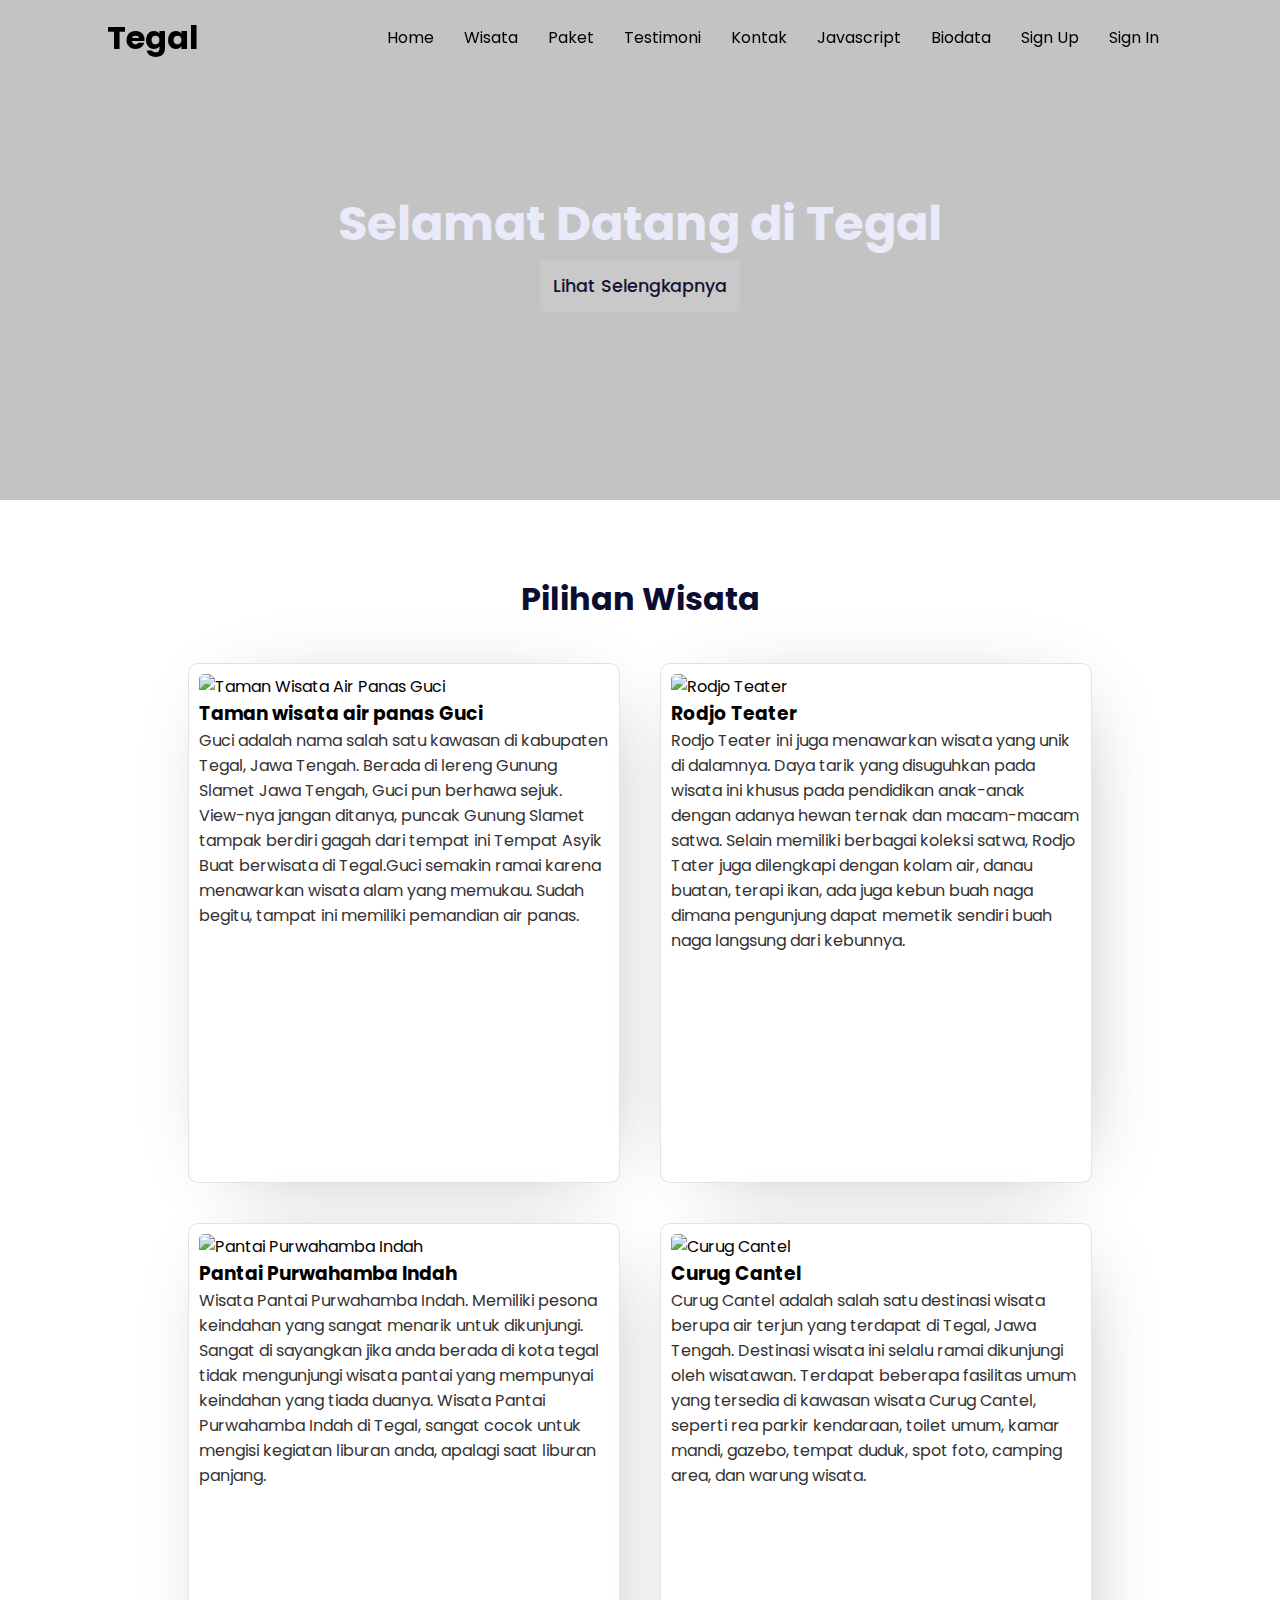
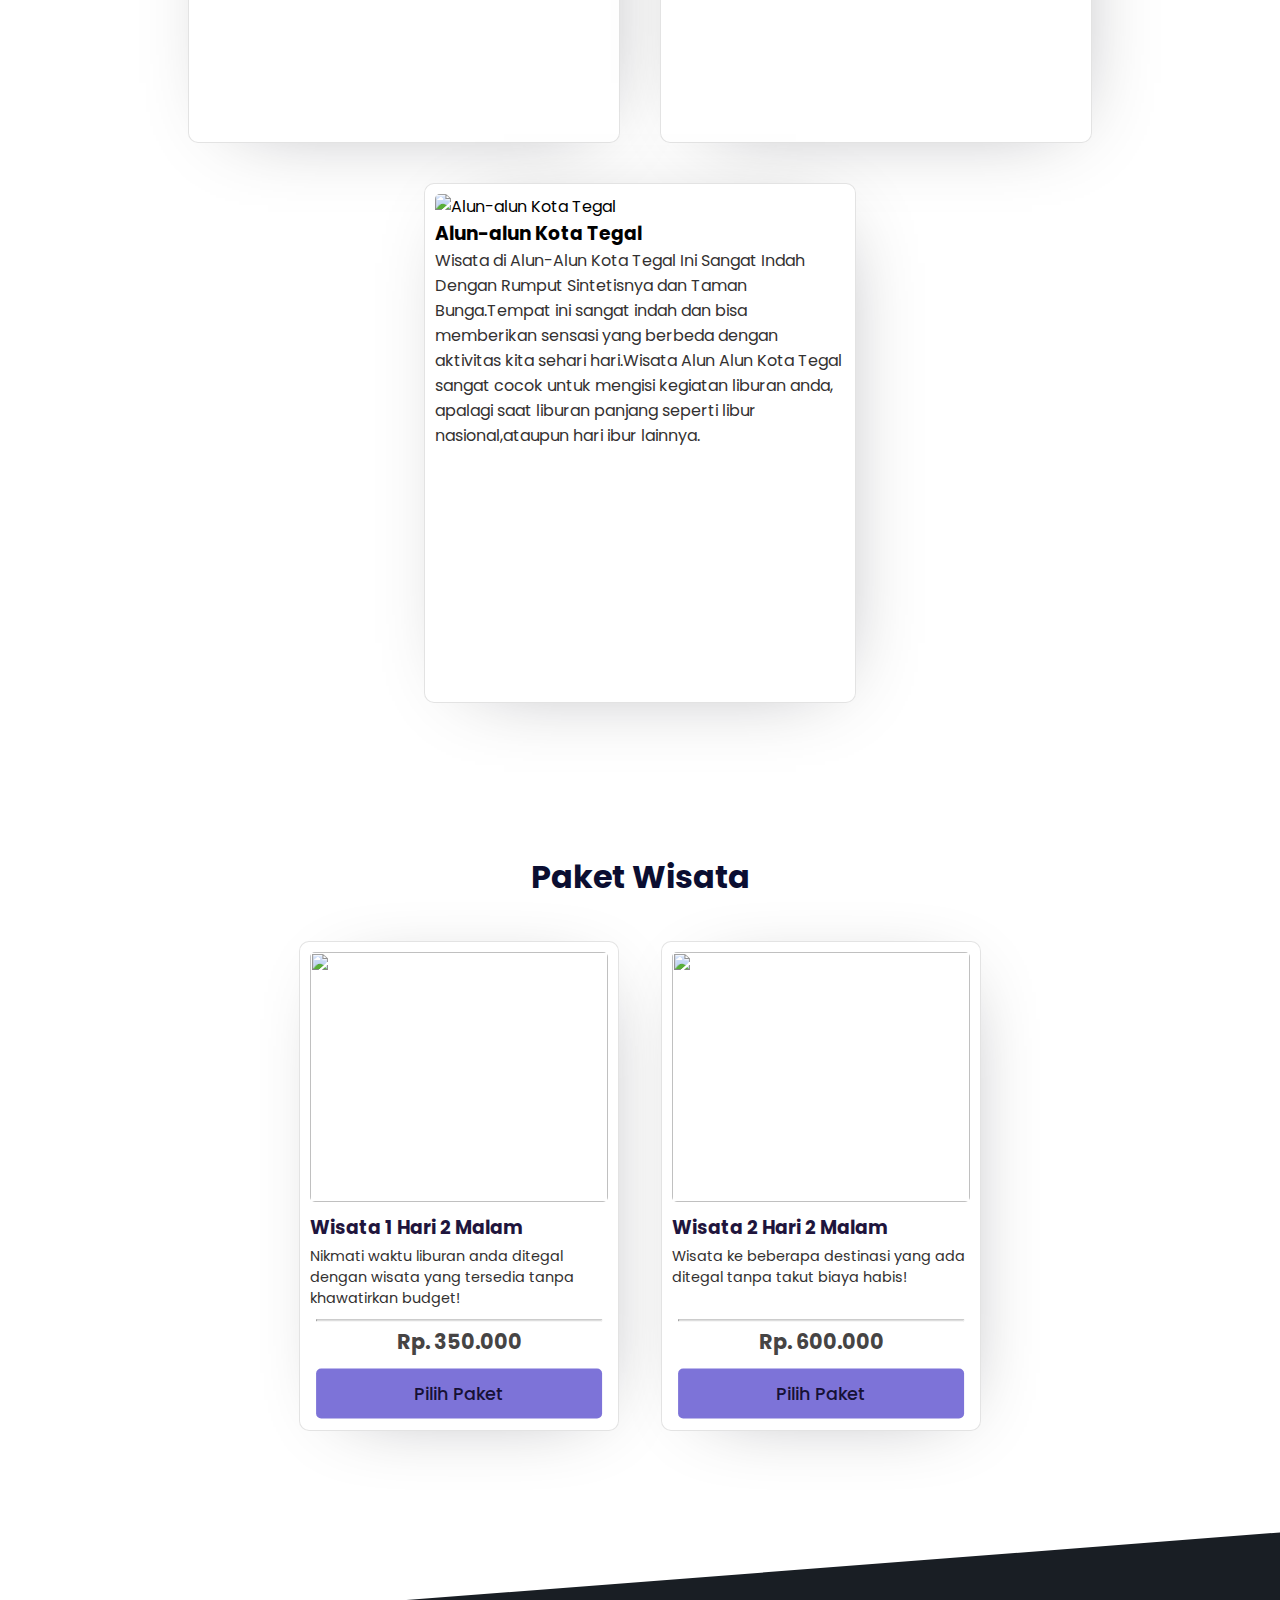
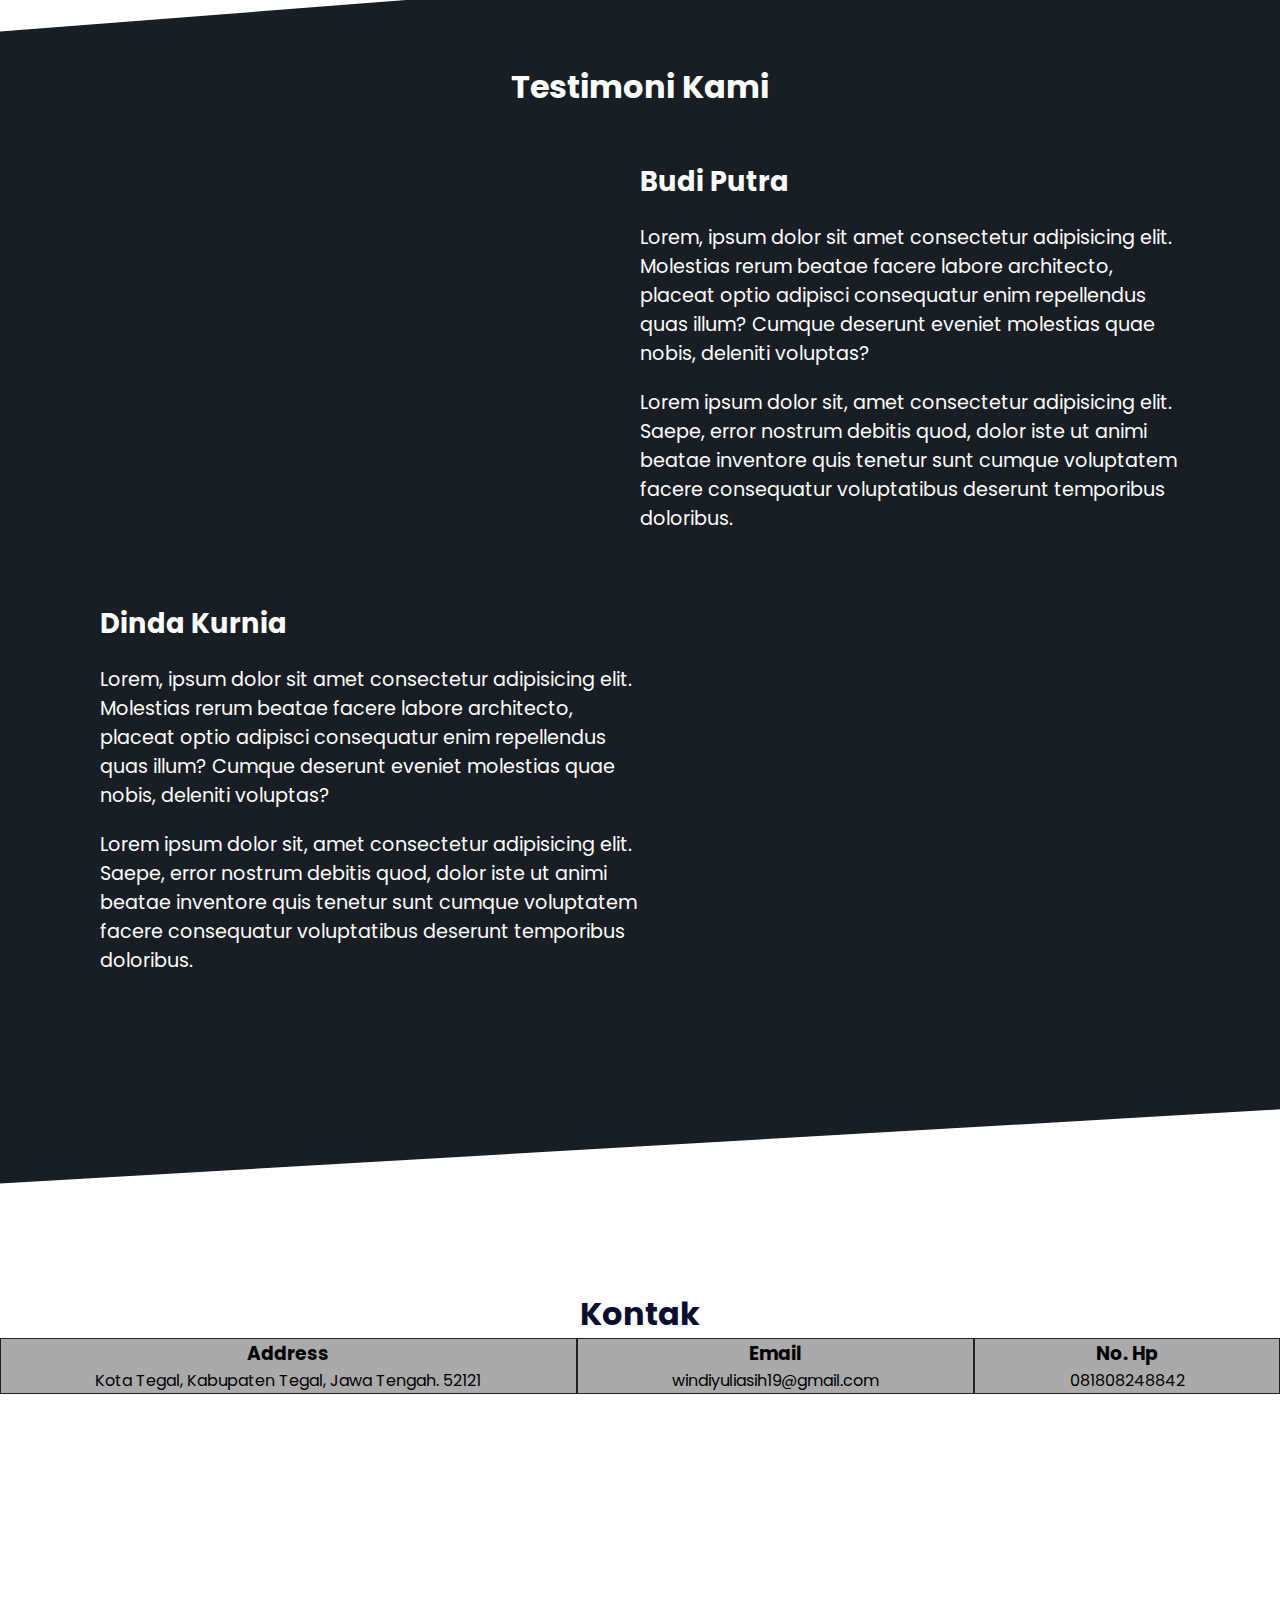
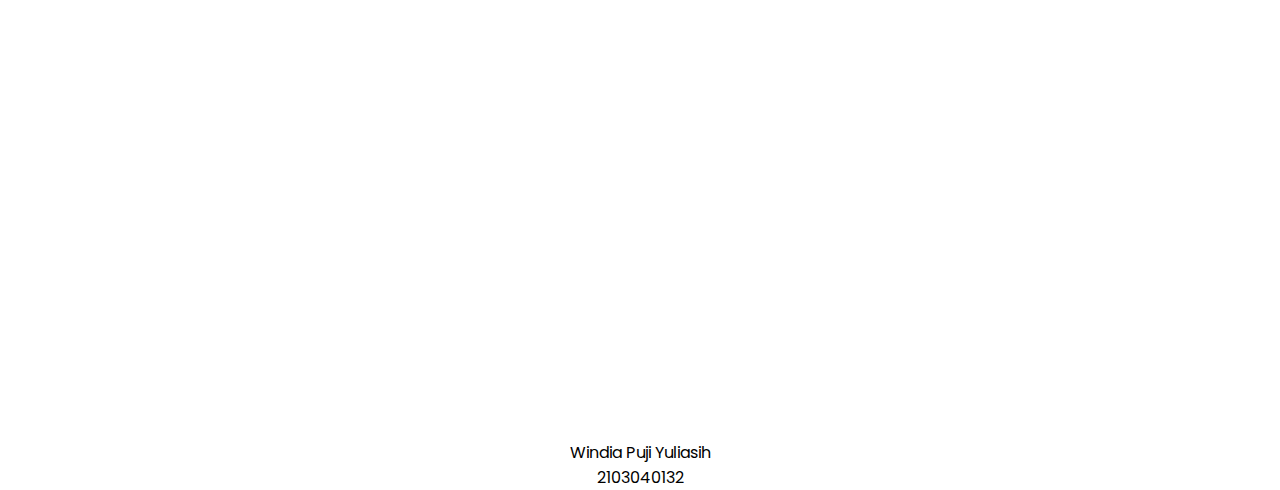
==== commit f5d06090: "[MOD] Modify some content" ====
--- a/index.html
+++ b/index.html
@@ -20,6 +20,7 @@
           <li><a href="#paketwisata">Paket</a></li>
           <li><a href="#testimoni">Testimoni</a></li>
           <li><a href="#kontak">Kontak</a></li>
+          <li><a href="#javascript">Javascript</a></li>
           <li><a href="#biodata">Biodata</a></li>
           <li><a href="" class="btn_sign_up">Sign Up</a></li>
           <li><a href="" class="btn_sign_in">Sign In</a></li>
@@ -32,6 +33,9 @@
     <span id="home"></span>
     <section class="content_wrapper">
       <h1>Selamat Datang di Tegal</h1>
+      <div class="wrapper_btn">
+        <a href="#" class="btn no-color hv">Lihat Selengkapnya</a>
+      </div>
       <span></span>
     </section>
     <!-- Akhir Home -->
@@ -55,8 +59,7 @@
             View-nya jangan ditanya, puncak Gunung Slamet tampak berdiri gagah
             dari tempat ini Tempat Asyik Buat berwisata di Tegal.Guci semakin
             ramai karena menawarkan wisata alam yang memukau. Sudah begitu,
-            tampat ini memiliki pemandian air panas. dan wisata baru jembatan
-            kaca di guci.
+            tampat ini memiliki pemandian air panas.
           </p>
         </div>
       </div>
@@ -73,8 +76,7 @@
           <p class="card_paragraph">
             Rodjo Teater ini juga menawarkan wisata yang unik di dalamnya. Daya
             tarik yang disuguhkan pada wisata ini khusus pada pendidikan
-            anak-anak dengan adanya hewan ternak dan macam-macam satwa. Anak -
-            anak dikenalkan dan diedukasi tentang hewan ternak dan satwa. Selain
+            anak-anak dengan adanya hewan ternak dan macam-macam satwa. Selain
             memiliki berbagai koleksi satwa, Rodjo Tater juga dilengkapi dengan
             kolam air, danau buatan, terapi ikan, ada juga kebun buah naga
             dimana pengunjung dapat memetik sendiri buah naga langsung dari
@@ -98,10 +100,7 @@
             berada di kota tegal tidak mengunjungi wisata pantai yang mempunyai
             keindahan yang tiada duanya. Wisata Pantai Purwahamba Indah di
             Tegal, sangat cocok untuk mengisi kegiatan liburan anda, apalagi
-            saat liburan panjang. Keindahan Wisata Pantai Purwahamba Indah di
-            Tegal Jawa Tengah ini sangatlah baik bagi anda yang berada di dekat
-            atau di kejauhan untuk merapat mengunjungi tempat Wisata Pantai
-            Purwahamba Indah di Tegal Jawa Tengah di kota tegal.
+            saat liburan panjang.
           </p>
         </div>
       </div>
@@ -121,9 +120,7 @@
             ramai dikunjungi oleh wisatawan. Terdapat beberapa fasilitas umum
             yang tersedia di kawasan wisata Curug Cantel, seperti rea parkir
             kendaraan, toilet umum, kamar mandi, gazebo, tempat duduk, spot
-            foto, camping area, dan warung wisata. Salah satu daya tarik
-            sekaligus tantangan dari Curug Cantel adalah jalur trekking
-            perbukitan.
+            foto, camping area, dan warung wisata.
           </p>
         </div>
       </div>
@@ -143,10 +140,7 @@
             memberikan sensasi yang berbeda dengan aktivitas kita sehari
             hari.Wisata Alun Alun Kota Tegal sangat cocok untuk mengisi kegiatan
             liburan anda, apalagi saat liburan panjang seperti libur
-            nasional,ataupun hari ibur lainnya.Keindahan Wisata Alun Alun Kota
-            Tegal Jawa Tengah ini sangatlah baik bagi anda semua yang berada di
-            dekat atau di kejauhan untuk merapat mengunjungi tempat Wisata Alun
-            Alun Kota Tegal.
+            nasional,ataupun hari ibur lainnya.
           </p>
         </div>
       </div>
@@ -269,6 +263,21 @@
     <section class="kontak_section" id="kontak">
       <div class="span"></div>
       <h2>Kontak</h2>
+      <div class="wrapper_kontak">
+        <div class="wrapper_information">
+          <h3>Address</h3>
+          <p>Kota Tegal, Kabupaten Tegal, Jawa Tengah. 52121</p>
+        </div>
+        <div class="wrapper_information">
+          <h3>Email</h3>
+          <p>windiyuliasih19@gmail.com</p>
+        </div>
+        <div class="wrapper_information">
+          <h3>No. Hp</h3>
+          <p>081808248842</p>
+        </div>
+      </div>
+      <div class="wrapper_kontakmaps"></div>
     </section>
     <!-- Akhir Kontak -->
 
--- a/style/styles.css
+++ b/style/styles.css
@@ -69,12 +69,13 @@
 .content_wrapper {
   display: flex;
   min-height: 500px;
-  background-image: url(https://lh3.googleusercontent.com/blogger_img_proxy/ANbyha1LMnyR-cXi4RM-RgUExiH6VqpA-ANn8NyurkDRsRTv4NnM96P6J094B_zWd-fRTKIm_mcIiP8Ot38UjEcwy-WIO46lqkG9wyW_swWMfufjDcGKx4IrtcH56m4jhv3YcVxNzc2cdSYYGQ0uisBvrpsrJFU=w1200-h630-p-k-no-nu);
+  background-image: url(https://anekatempatwisata.com/wp-content/uploads/2015/07/Kepulauan-Raja-Ampat-Papua.jpg);
   background-size: cover;
   background-position: center;
   align-items: center;
   justify-content: center;
   position: relative;
+  flex-direction: column;
 }
 
 .content_wrapper > h1 {
@@ -89,7 +90,10 @@
   width: 100%;
   height: 100%;
   background-color: rgba(22, 22, 22, 0.26);
-  backdrop-filter: blur(1px);
+}
+
+.wrapper_btn {
+  z-index: 2;
 }
 
 /* Akhir Style Halaman Home */
@@ -284,6 +288,17 @@
   text-align: center;
 }
 
+.wrapper_kontak {
+  display: grid;
+  grid-template-columns: auto auto auto;
+}
+
+.wrapper_information {
+  background-color: #aaaaaa;
+  text-align: center;
+  border: 1px solid rgba(0, 0, 0, 0.8);
+}
+
 /* Akhir Style Halaman Kontak */
 
 /* Footer */
@@ -473,3 +488,13 @@
   height: 0.7px;
   color: rgba(185, 185, 185, 0.192);
 }
+
+.no-color {
+  background-color: rgba(219, 218, 218, 0.269);
+  border: .2px solid #c8c8c8ab;
+  transition: .3s all;
+}
+
+.hv:hover {
+  background-color: rgba(227, 106, 7, 0.979);
+}
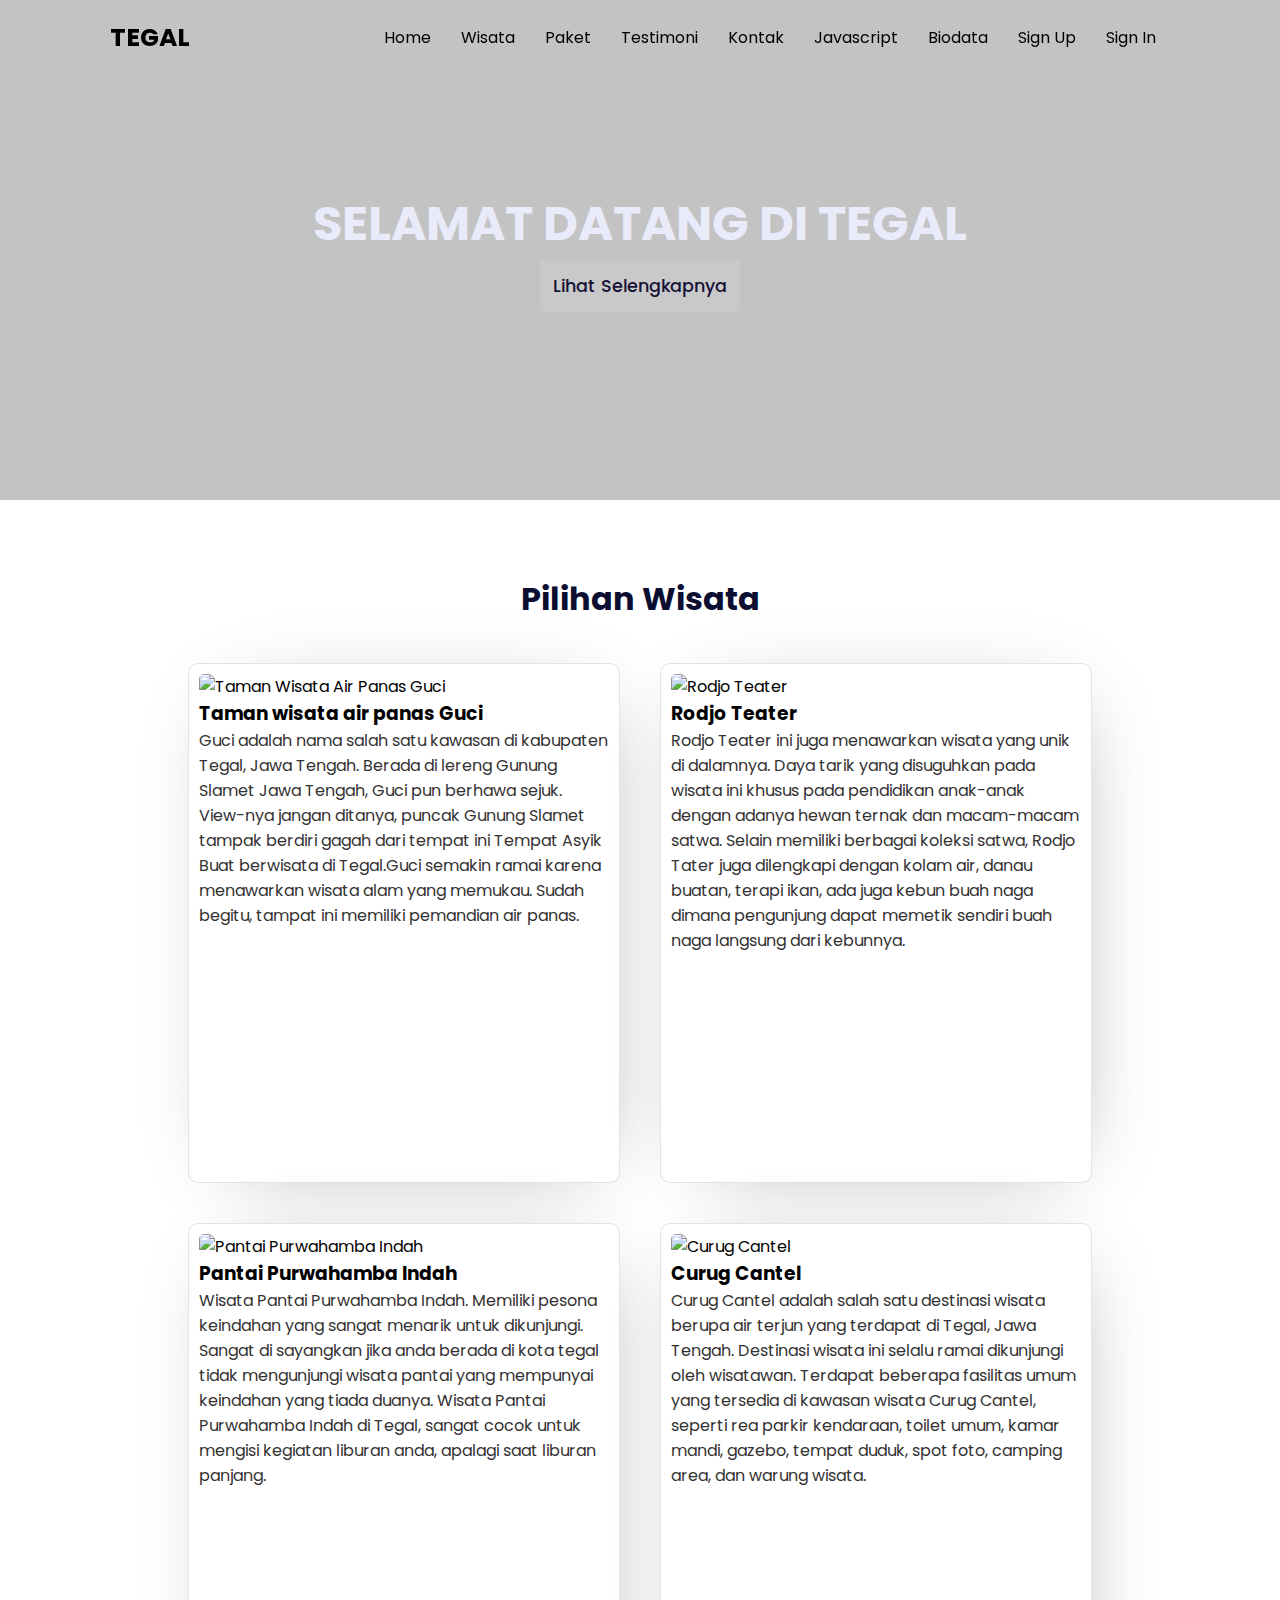
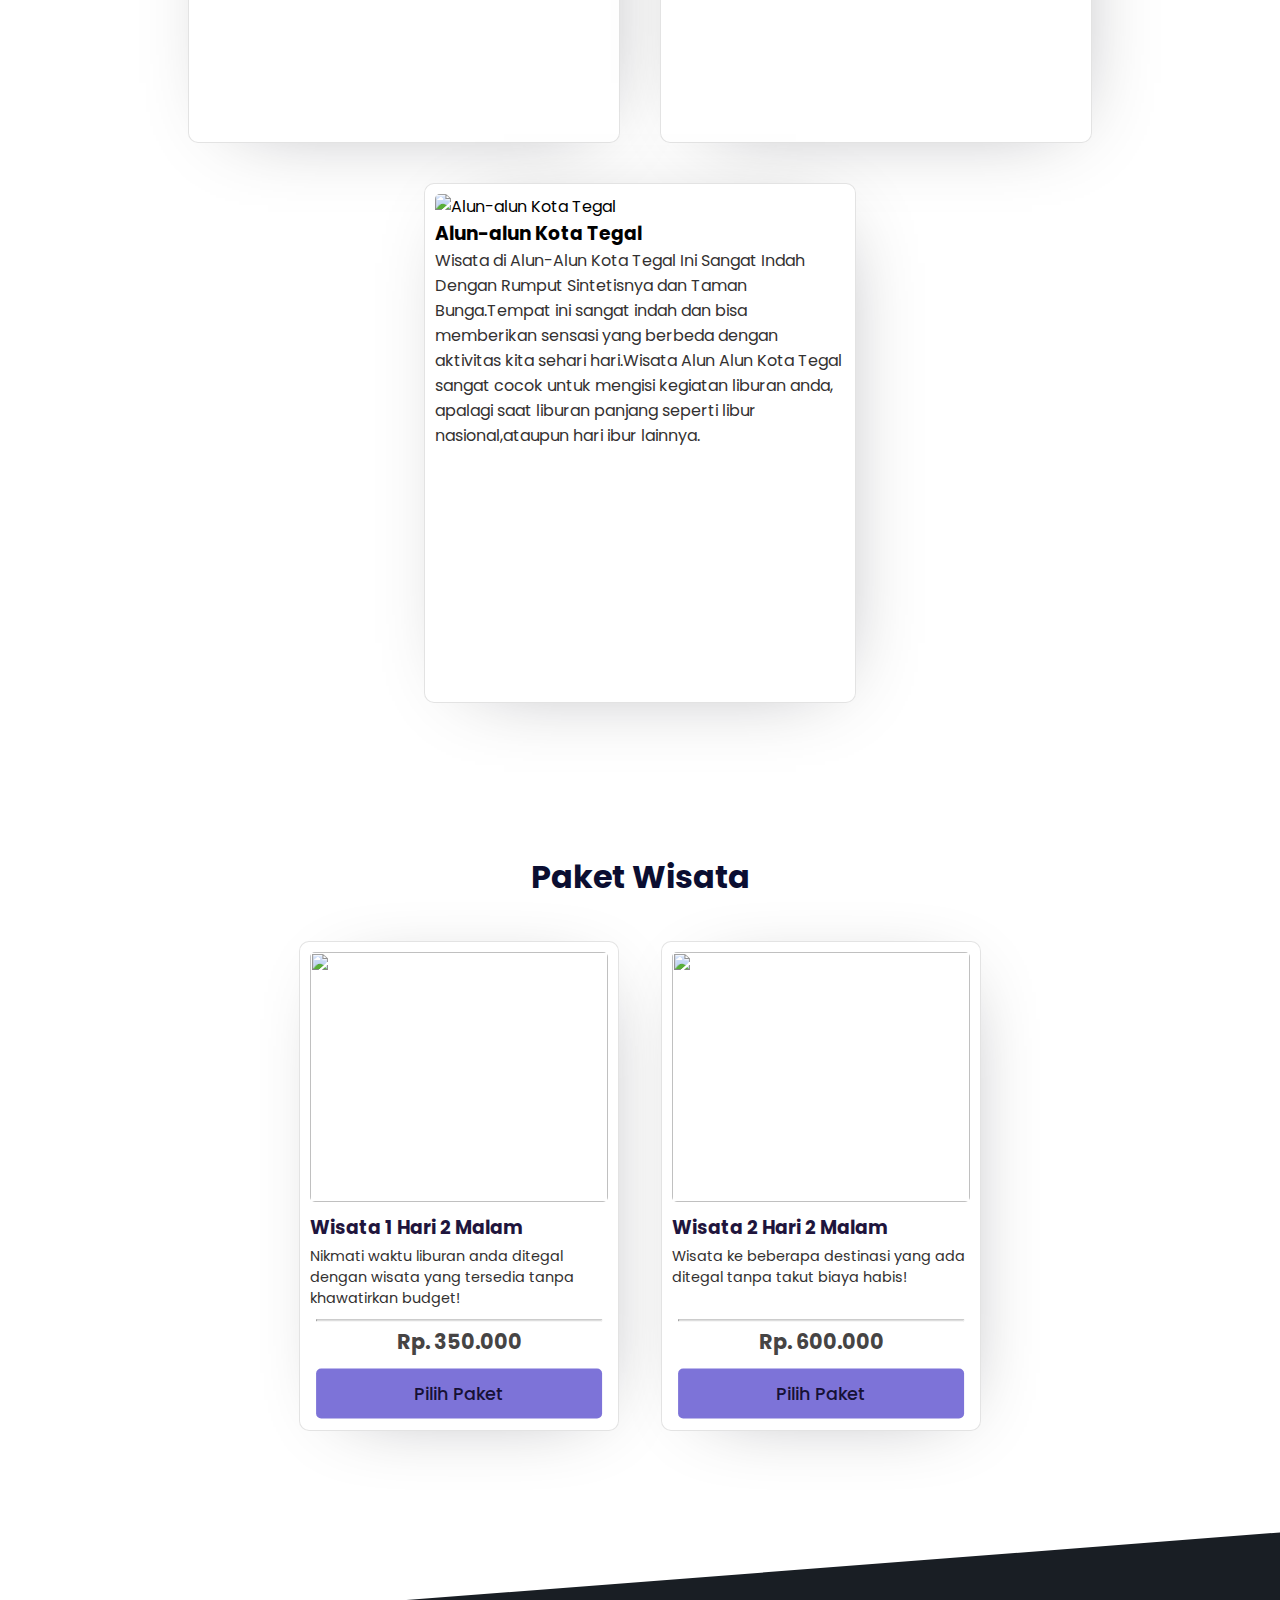
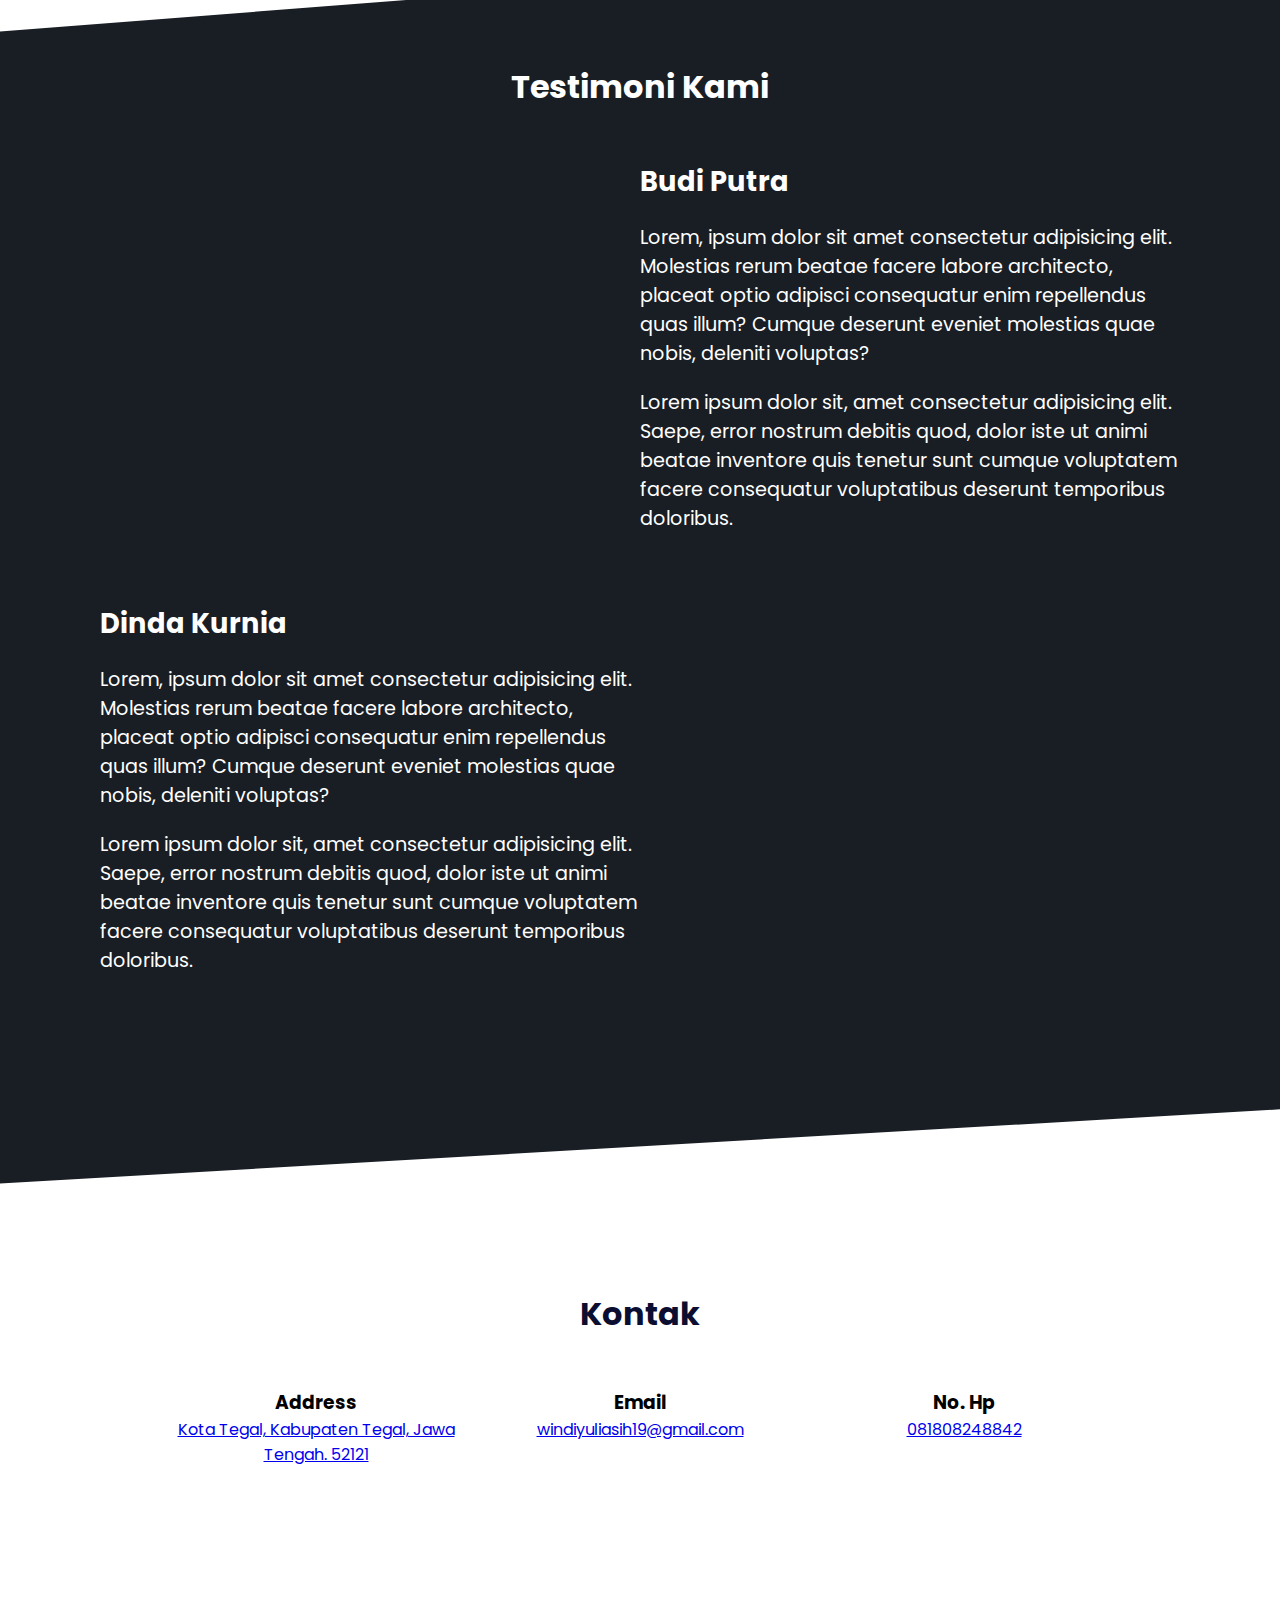
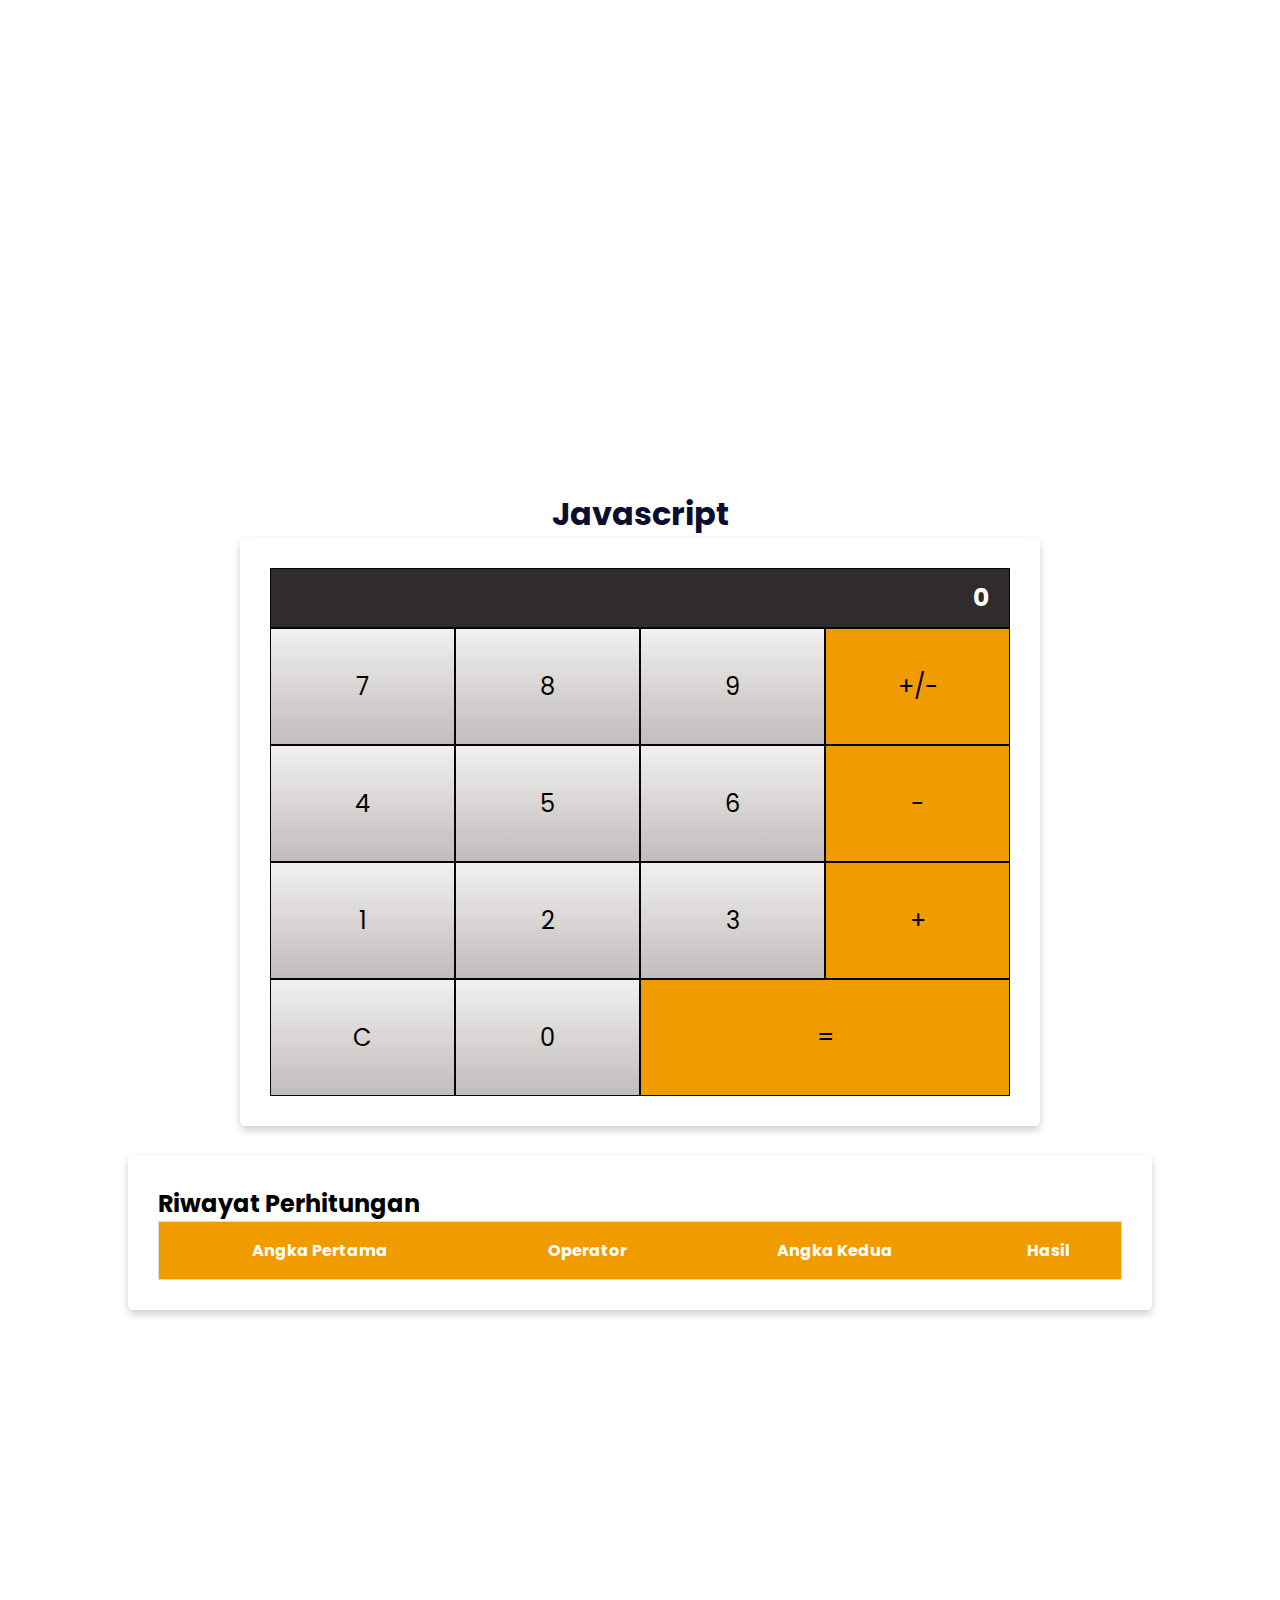
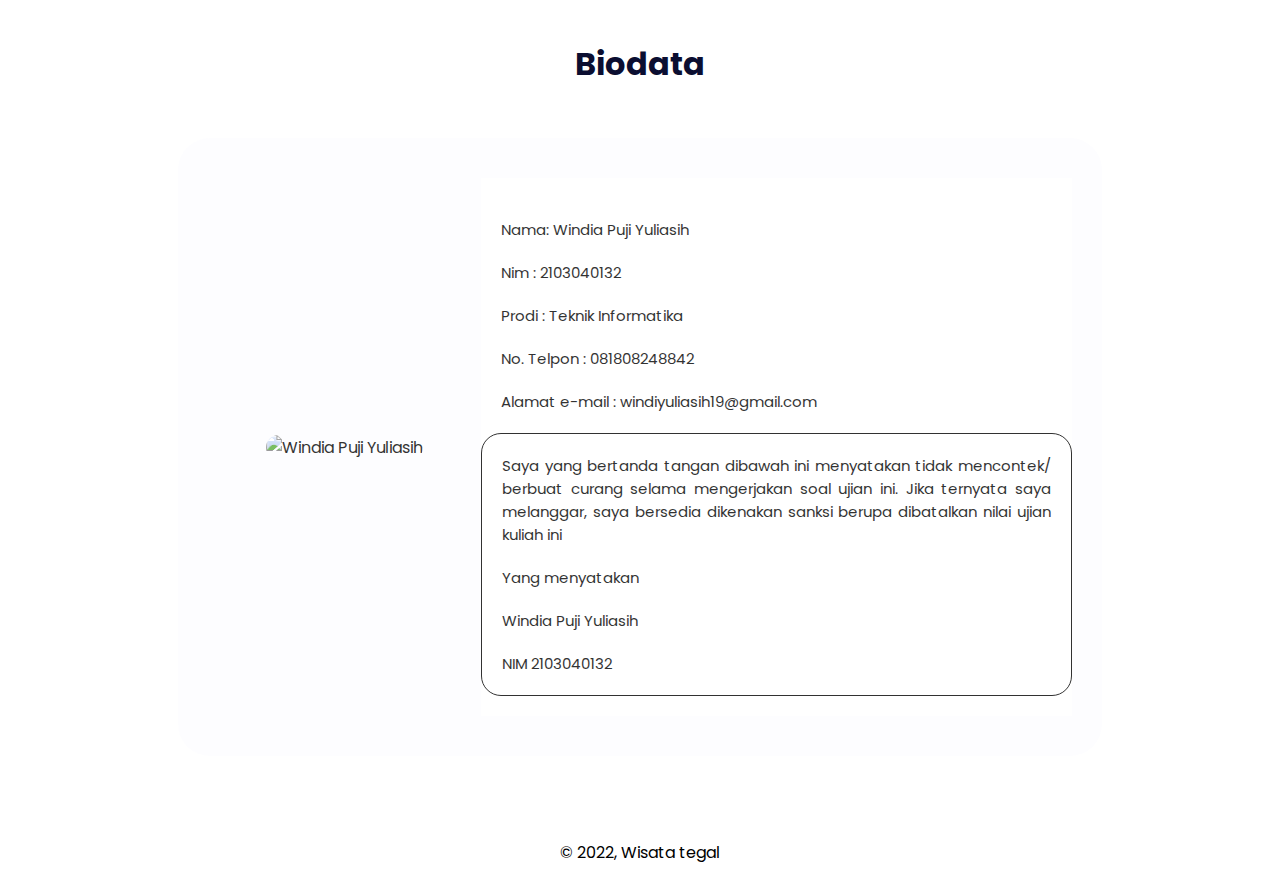
==== commit 8b4943e7: "[ADD] Added kontak section, javascript section, biodata section" ====
--- a/index.html
+++ b/index.html
@@ -266,25 +266,125 @@
       <div class="wrapper_kontak">
         <div class="wrapper_information">
           <h3>Address</h3>
-          <p>Kota Tegal, Kabupaten Tegal, Jawa Tengah. 52121</p>
+          <a
+            href="https://www.google.com/maps/dir//Tegal,+Kota+Tegal,+Jawa+Tengah/@-6.8705694,109.08222,13z/data=!4m8!4m7!1m0!1m5!1m1!1s0x2e6fb9dfbf3264c3:0x3027a76e352bbe0!2m2!1d109.1255917!2d-6.8797041"
+            >Kota Tegal, Kabupaten Tegal, Jawa Tengah. 52121</a
+          >
         </div>
         <div class="wrapper_information">
           <h3>Email</h3>
-          <p>windiyuliasih19@gmail.com</p>
+          <a
+            href="https://support.google.com/mail/answer/8494?hl=id&co=GENIE.Platform%3DDesktop"
+            >windiyuliasih19@gmail.com</a
+          >
         </div>
         <div class="wrapper_information">
           <h3>No. Hp</h3>
-          <p>081808248842</p>
-        </div>
-      </div>
-      <div class="wrapper_kontakmaps"></div>
+          <a href="https://www.whatsapp.com/?lang=id">081808248842</a>
+        </div>
+      </div>
+      <div class="wrapper_kontakmaps">
+        <div class="map">
+          <iframe
+            src="https://www.google.com/maps/embed?pb=!1m18!1m12!1m3!1d63378.673884153046!2d109.08221999328403!3d-6.870569428931957!2m3!1f0!2f0!3f0!3m2!1i1024!2i768!4f13.1!3m3!1m2!1s0x2e6fb9dfbf3264c3%3A0x3027a76e352bbe0!2sTegal%2C%20Kota%20Tegal%2C%20Jawa%20Tengah!5e0!3m2!1sid!2sid!4v1672333641465!5m2!1sid!2sid"
+            width="100%"
+            height="400"
+            style="border: 0; border-radius: 8px"
+            allowfullscreen=""
+            loading="lazy"
+            referrerpolicy="no-referrer-when-downgrade"
+          ></iframe>
+        </div>
+      </div>
     </section>
     <!-- Akhir Kontak -->
+
+    <!-- Javascript -->
+    <section class="javascript_section" id="javascript">
+      <div class="span"></div>
+      <h2>Javascript</h2>
+      <div class="wrapper_javascript">
+        <div class="flex-container-column card_kalkulator">
+          <div class="display">
+            <h1 id="displayNumber">0</h1>
+          </div>
+          <div class="flex-container-row">
+            <div class="button">7</div>
+            <div class="button">8</div>
+            <div class="button">9</div>
+            <div class="button negative">+/-</div>
+          </div>
+          <div class="flex-container-row">
+            <div class="button">4</div>
+            <div class="button">5</div>
+            <div class="button">6</div>
+            <div class="button operator">-</div>
+          </div>
+          <div class="flex-container-row">
+            <div class="button">1</div>
+            <div class="button">2</div>
+            <div class="button">3</div>
+            <div class="button operator">+</div>
+          </div>
+          <div class="flex-container-row">
+            <div class="button clear">C</div>
+            <div class="button">0</div>
+            <div class="button equals double">=</div>
+          </div>
+        </div>
+        <div class="history card_kalkulator">
+          <h2>Riwayat Perhitungan</h2>
+          <table>
+            <thead>
+              <tr>
+                <th>Angka Pertama</th>
+                <th>Operator</th>
+                <th>Angka Kedua</th>
+                <th>Hasil</th>
+              </tr>
+            </thead>
+            <tbody id="historyList"></tbody>
+          </table>
+        </div>
+      </div>
+    </section>
+    <!-- Akhir Javascript -->
+
+    <!-- Biodata -->
+    <section class="biodata_section" id="biodata">
+      <div class="span_biodata"></div>
+      <h2>Biodata</h2>
+      <div class="wrapper_biodata">
+        <div class="grid-container" style="opacity: 0.8">
+          <div class="img">
+            <img src="img/yota.jpeg" alt="Windia Puji Yuliasih" />
+          </div>
+          <div class="isi">
+            <p>Nama: Windia Puji Yuliasih</p>
+            <p>Nim : 2103040132</p>
+            <p>Prodi : Teknik Informatika</p>
+            <p>No. Telpon : 081808248842</p>
+            <p>Alamat e-mail : windiyuliasih19@gmail.com</p>
+            <div class="pernyataan">
+              <p>
+                Saya yang bertanda tangan dibawah ini menyatakan tidak
+                mencontek/ berbuat curang selama mengerjakan soal ujian ini.
+                Jika ternyata saya melanggar, saya bersedia dikenakan sanksi
+                berupa dibatalkan nilai ujian kuliah ini
+              </p>
+              <p>Yang menyatakan</p>
+              <p>Windia Puji Yuliasih</p>
+              <p>NIM 2103040132</p>
+            </div>
+          </div>
+        </div>
+      </div>
+    </section>
+    <!-- AkhirBiodata -->
 
     <!-- Footer -->
     <footer>
-      <p>Windia Puji Yuliasih</p>
-      <p>2103040132</p>
+      <p>© 2022, Wisata tegal</p>
     </footer>
     <!-- Akhir Footer -->
 
@@ -356,6 +456,7 @@
     </div>
 
     <!-- Akhir Modal -->
+    <script src="./history.js"></script>
     <script src="./script.js"></script>
   </body>
 </html>
--- a/style/styles.css
+++ b/style/styles.css
@@ -289,17 +289,194 @@
 }
 
 .wrapper_kontak {
+  margin: 50px 100px;
+  display: flex;
+  justify-content: center;
+}
+
+.wrapper_information {
+  width: 30%;
+  text-align: center;
+  /* border: 1px solid rgba(0, 0, 0, 0.8); */
+}
+
+.wrapper_kontakmaps {
+  margin: 0 100px;
+}
+
+/* Akhir Style Halaman Kontak */
+
+/* Style Halaman Javascript */
+
+.javascript_section {
+  height: 1200px;
+}
+
+.span {
+  height: 50px;
+}
+
+.javascript_section > h2 {
+  font-size: 2rem;
+  color: var(--black);
+  text-align: center;
+}
+
+.card_kalkulator {
+  box-shadow: 0 4px 8px 0 rgba(2, 3, 14, 0.2);
+  border-radius: 5px;
+  padding: 30px;
+  margin-top: 20px;
+}
+
+.flex-container-column {
+  display: flex;
+  flex-direction: column;
+  max-width: 800px;
+  margin: 0 auto;
+  text-align: right;
+}
+
+.display {
+  color: white;
+  width: 100%;
+  padding: 10px 20px;
+  background-color: rgb(48, 44, 44);
+  border: 1px solid rgb(6, 5, 14);
+  font-size: 2em;
+}
+
+.flex-container-row {
+  display: flex;
+}
+
+.button {
+  flex-basis: 25%;
+  font-size: 1.5em;
+  padding: 40px;
+  text-align: center;
+  border: 1px solid rgb(6, 5, 14);
+  background: -webkit-linear-gradient(top, #f1efef, rgb(194, 188, 188));
+  cursor: pointer;
+}
+
+.button:hover {
+  font-weight: bold;
+}
+
+.operator,
+.negative,
+.equals {
+  background: rgb(240, 156, 0);
+}
+
+.double {
+  flex-basis: 50%;
+}
+
+.history {
+  width: 80%;
+  margin: 30px auto 0 auto;
+  overflow-y: scroll;
+}
+
+table {
+  border-collapse: collapse;
+  border-spacing: 0;
+  width: 100%;
+  border: 1px solid #ddd;
+}
+
+th,
+td {
+  text-align: center;
+  padding: 16px;
+}
+
+th {
+  background-color: rgb(240, 156, 0);
+  color: white;
+}
+
+tr:nth-child(even) {
+  background-color: #f1efef;
+}
+
+@media screen and (max-width: 513px) {
+  .button {
+    padding: 10px;
+  }
+
+  .history {
+    width: 100%;
+  }
+}
+
+/* Akhir Style Halaman Javascript */
+
+/* Biodata */
+
+.biodata_section {
+  height: 800px;
+}
+
+.biodata_section > h2 {
+  font-size: 2rem;
+  color: var(--black);
+  text-align: center;
+}
+
+.wrapper_biodata {
+  width: 80%;
+  margin: 0 auto;
+  font-family: sans-serif;
+}
+
+.grid-container {
   display: grid;
-  grid-template-columns: auto auto auto;
-}
-
-.wrapper_information {
-  background-color: #aaaaaa;
-  text-align: center;
-  border: 1px solid rgba(0, 0, 0, 0.8);
-}
-
-/* Akhir Style Halaman Kontak */
+  grid-template-columns: 30% 70%;
+  grid-gap: 10px;
+  height: auto;
+  padding: 40px;
+  margin: 50px;
+  border-radius: 2rem;
+  align-items: center;
+  background-color: rgb(253, 253, 255);
+}
+
+.grid-container > div {
+  text-align: center;
+  padding: 20px 0;
+  justify-content: center;
+}
+.isi {
+  background-color: #fff;
+}
+h1 {
+  font-size: 25px;
+  margin: 0 auto;
+  font-weight: bold;
+  text-transform: uppercase;
+}
+
+.isi p {
+  font-size: 15px;
+  margin: 20px;
+  text-align: justify;
+}
+.pernyataan {
+  border: #000 solid 1px;
+  border-radius: 20px;
+}
+
+.img img {
+  width: 250px;
+  height: 300px;
+  border-radius: 20px;
+  opacity: 10;
+}
+
+/* Akhir style halaman biodata */
 
 /* Footer */
 
@@ -491,8 +668,8 @@
 
 .no-color {
   background-color: rgba(219, 218, 218, 0.269);
-  border: .2px solid #c8c8c8ab;
-  transition: .3s all;
+  border: 0.2px solid #c8c8c8ab;
+  transition: 0.3s all;
 }
 
 .hv:hover {
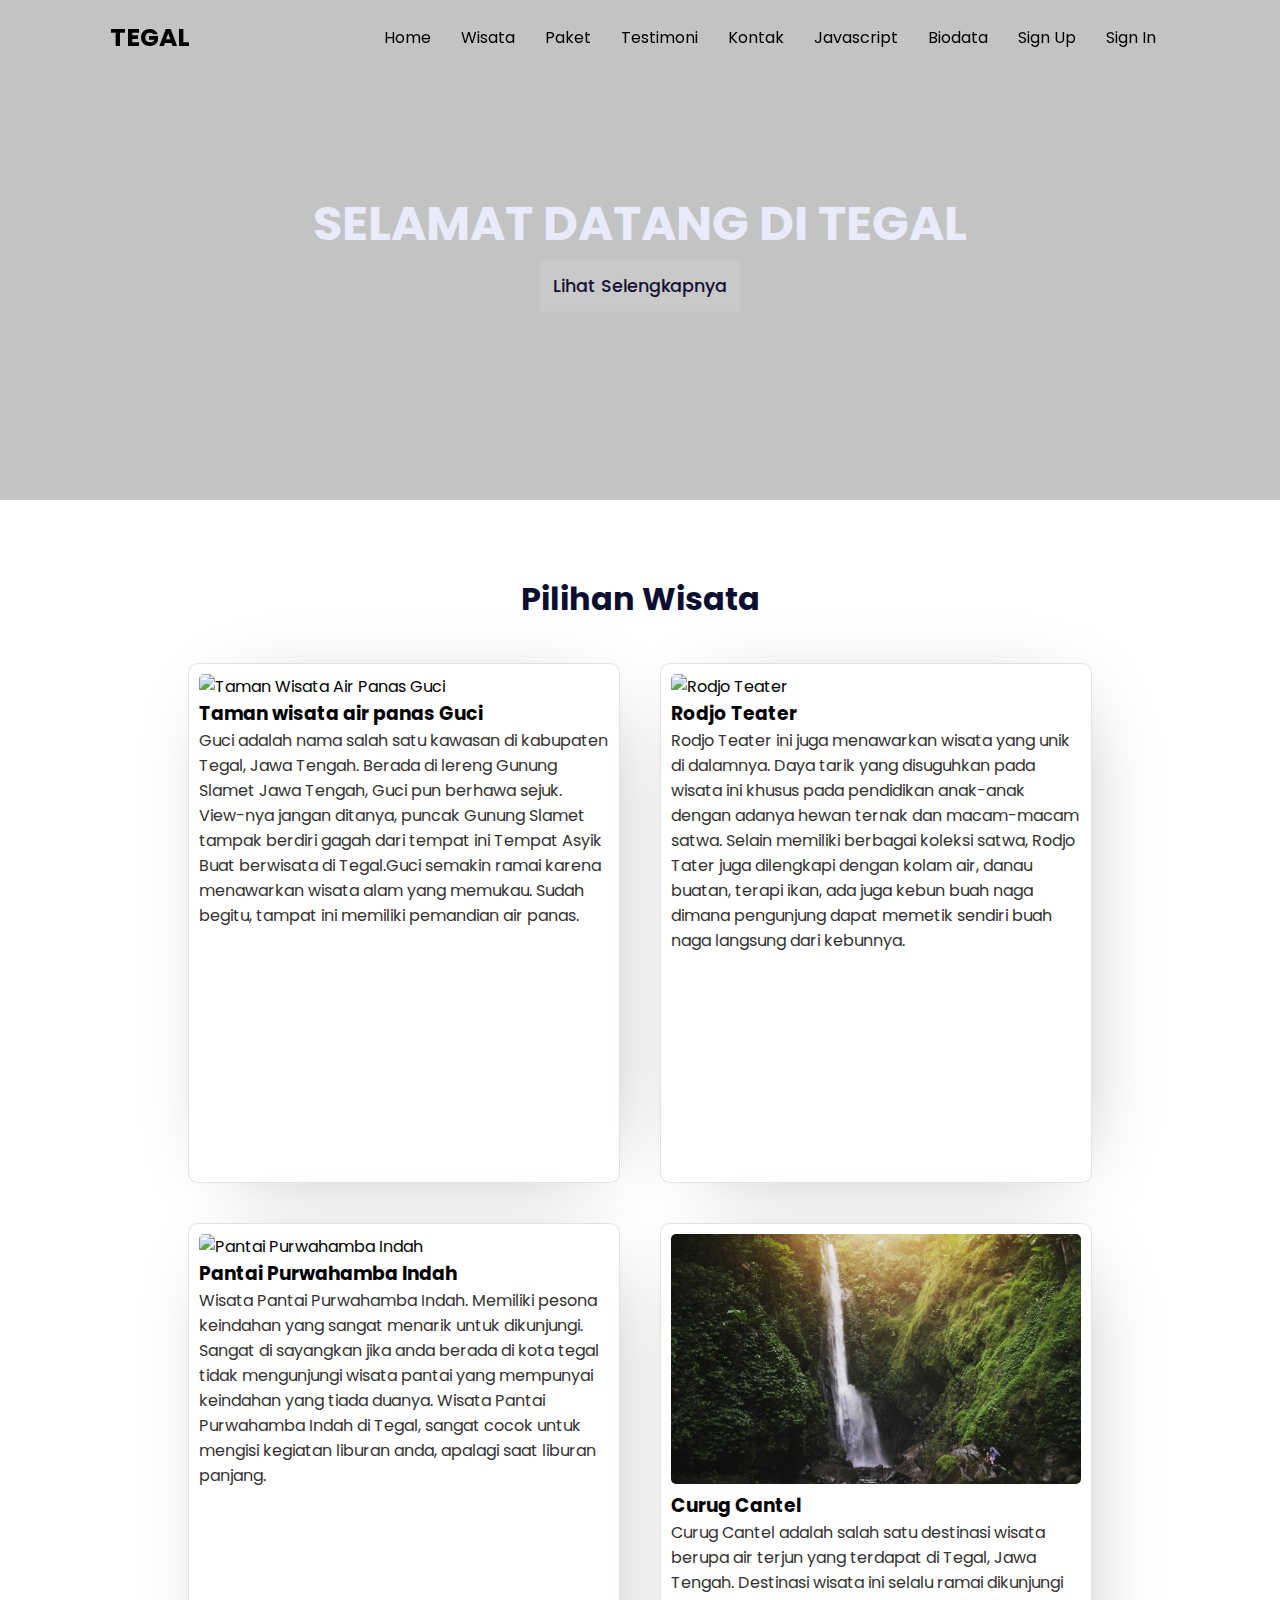
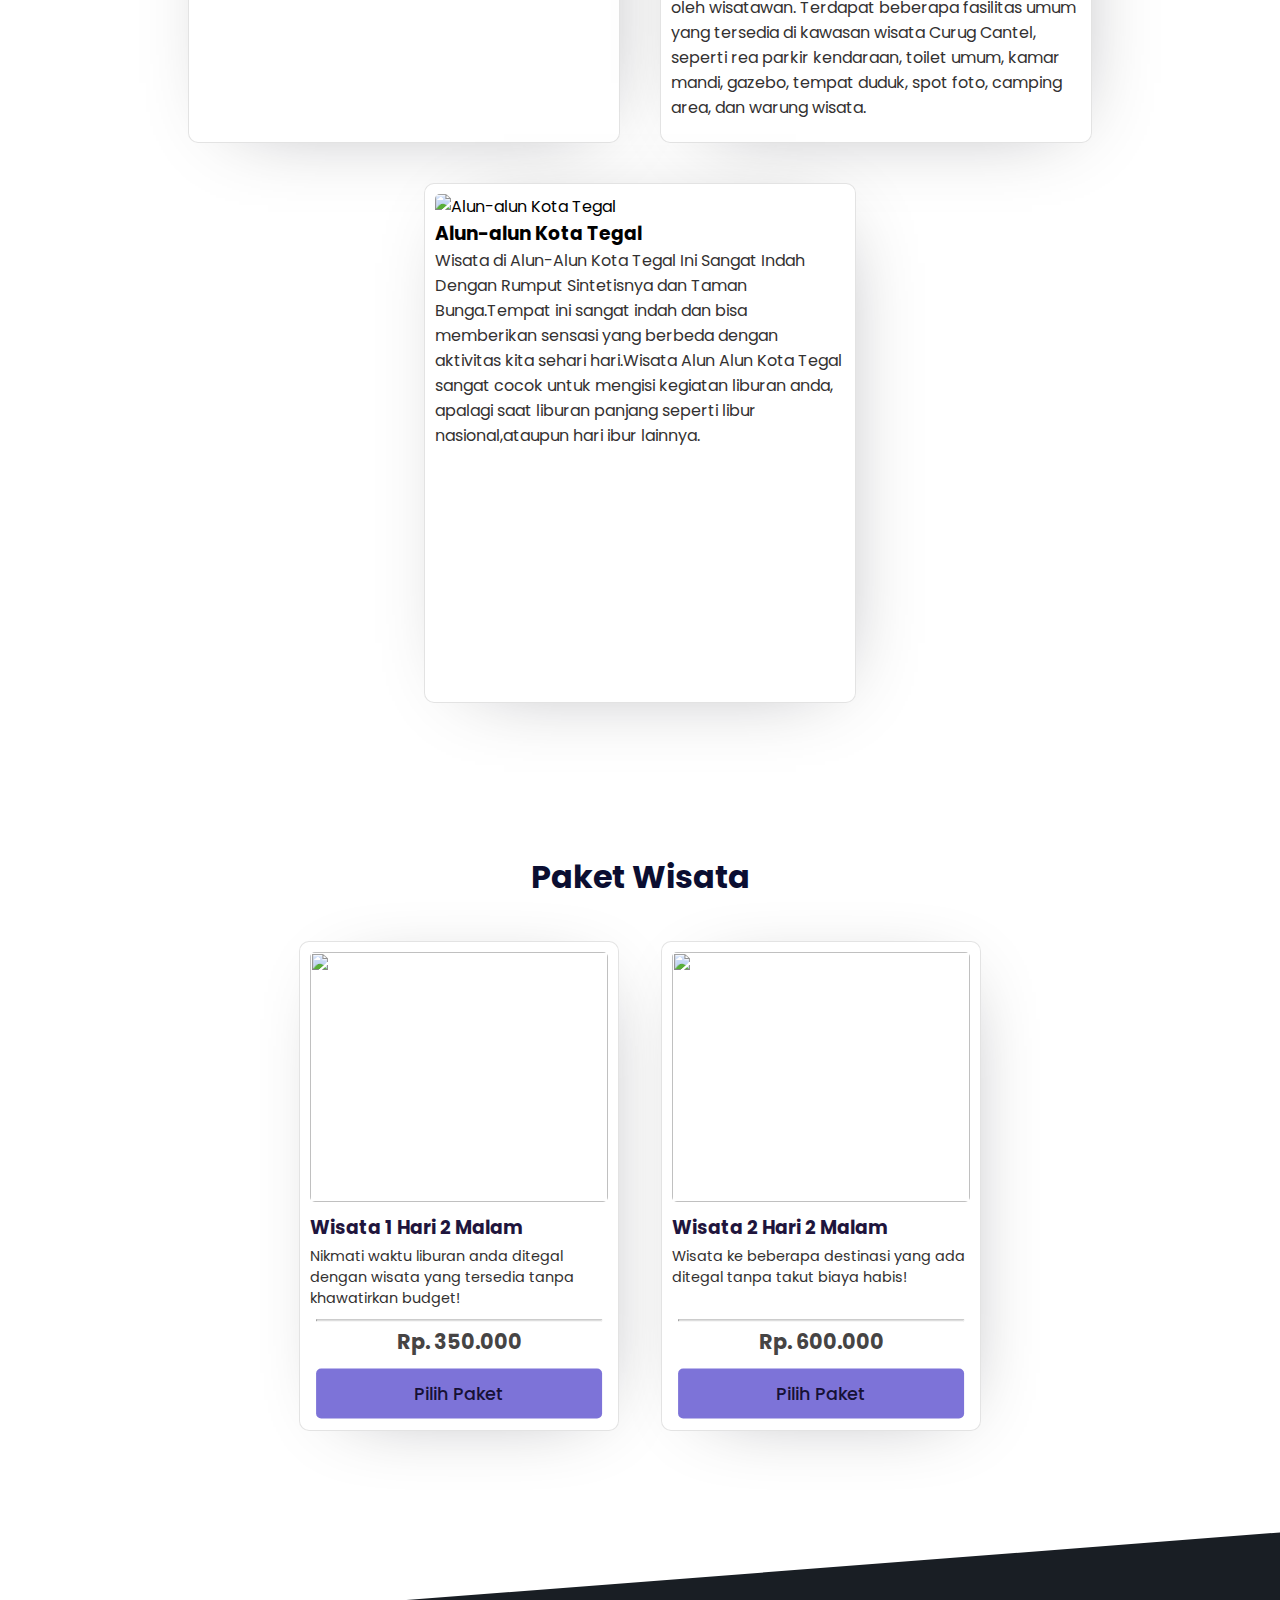
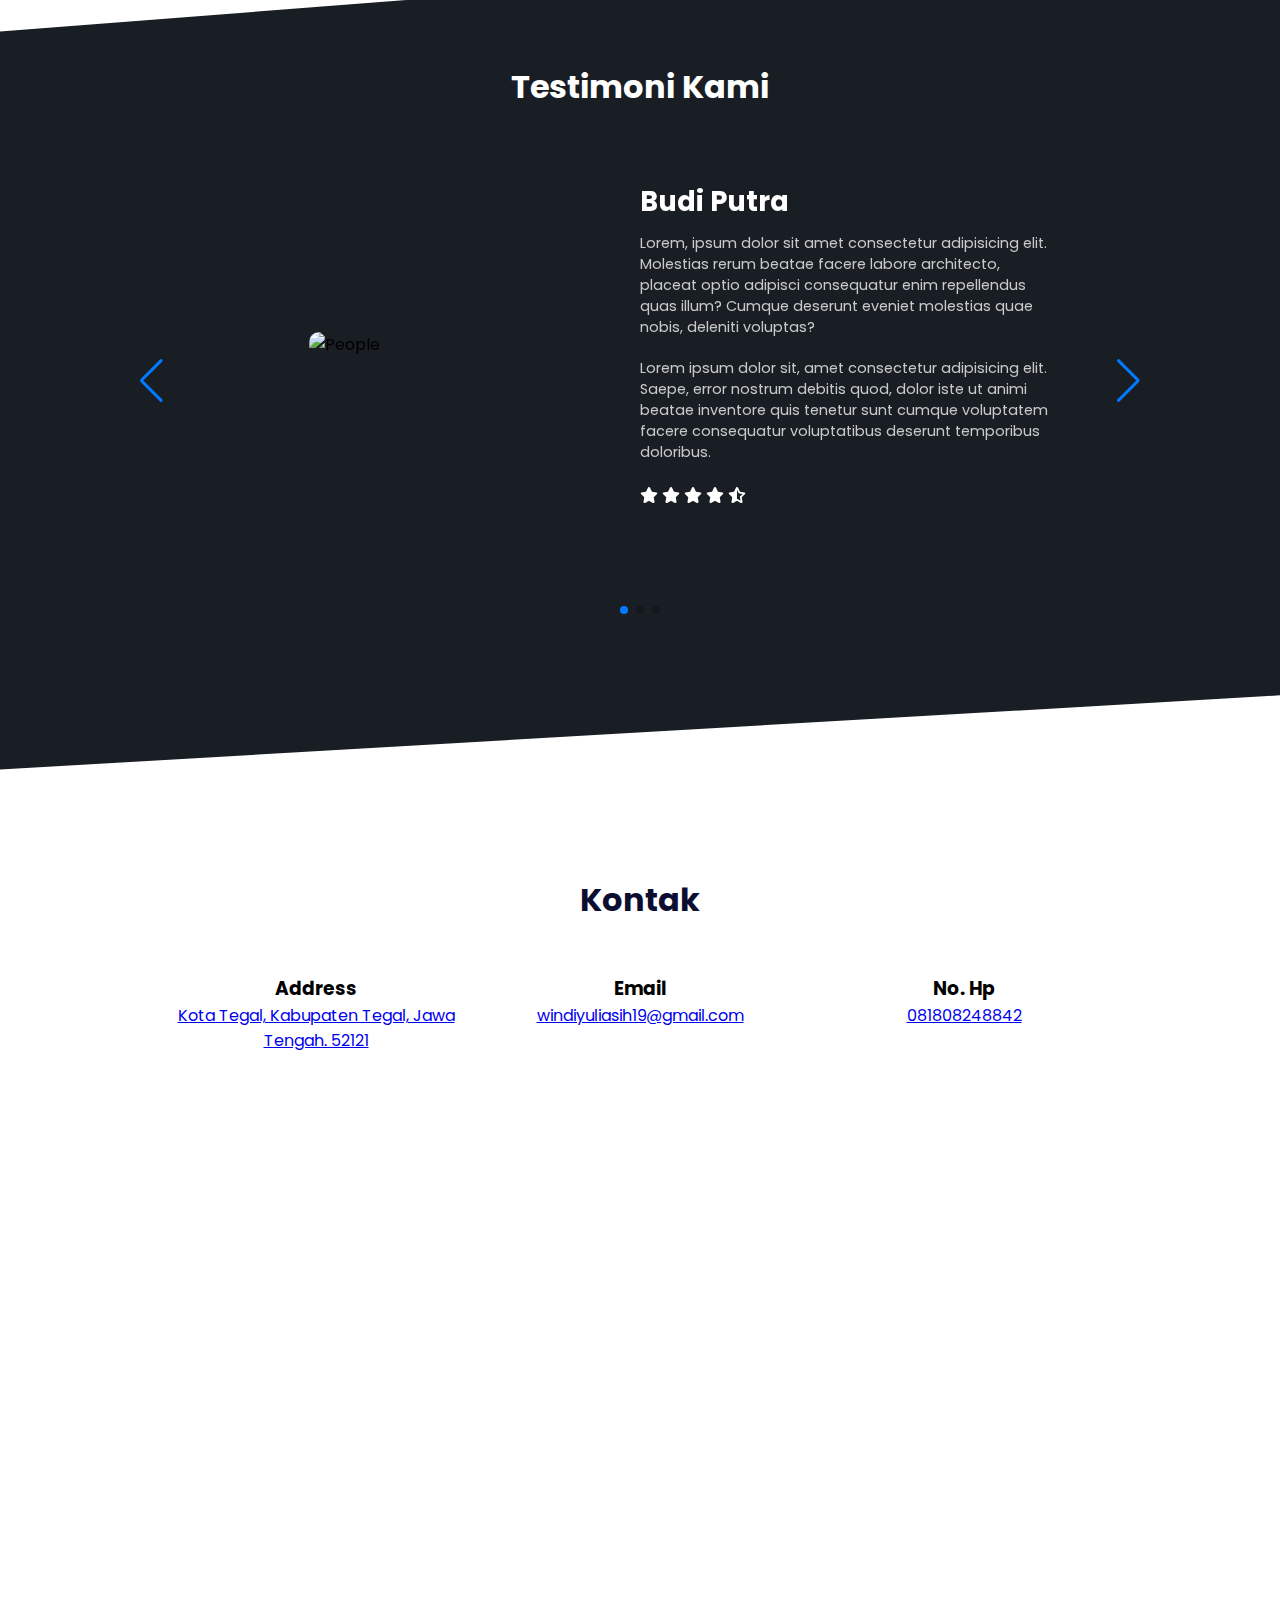
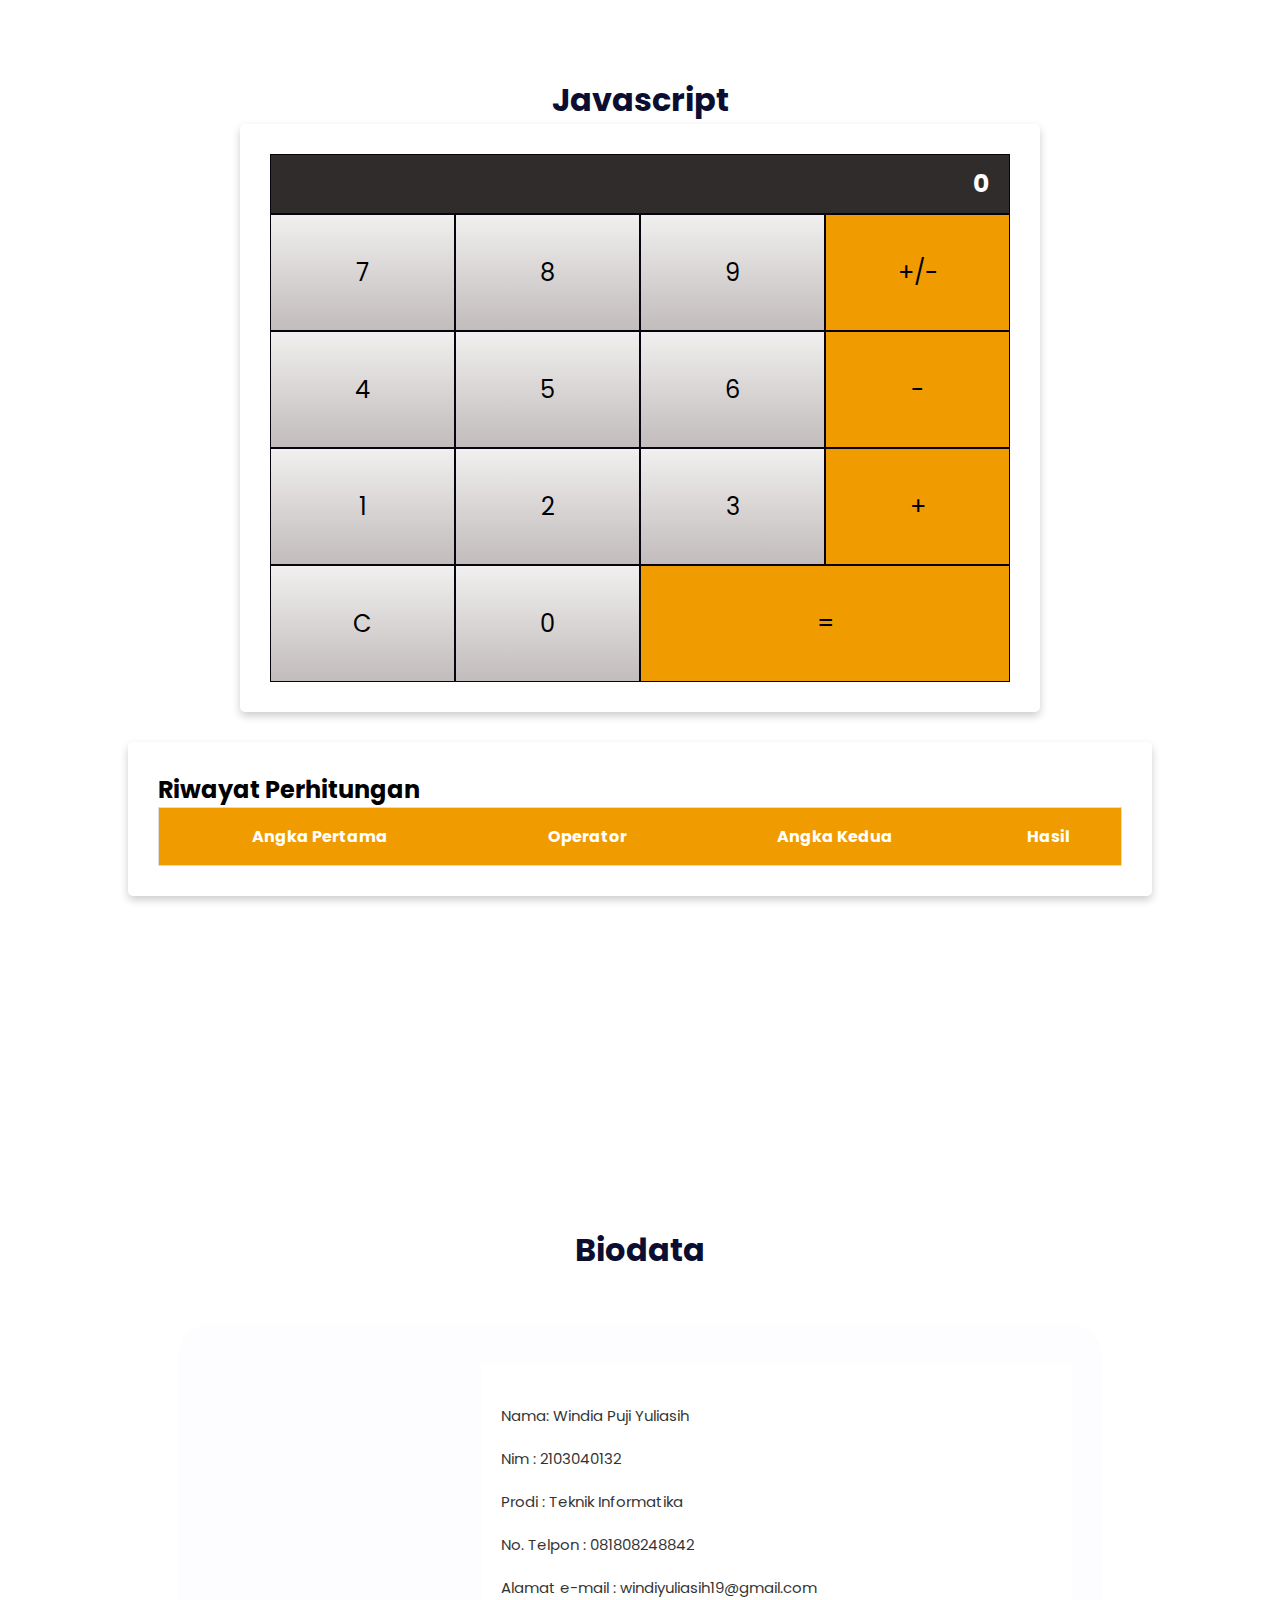
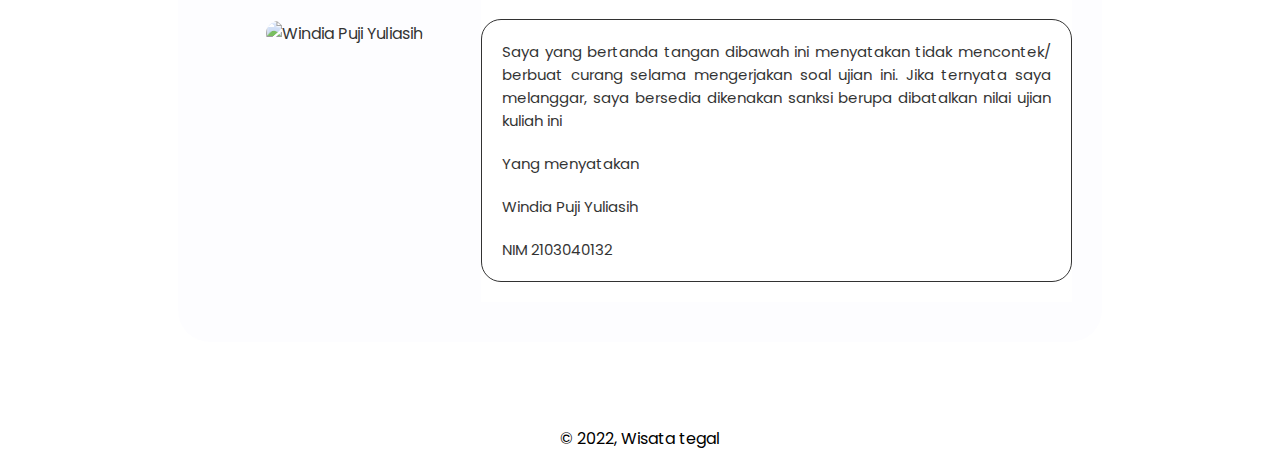
==== commit c2d20cff: "[ADD] Added some new feature, semi-responsive and swiper" ====
--- a/index.html
+++ b/index.html
@@ -6,6 +6,14 @@
     <meta name="viewport" content="width=device-width, initial-scale=1.0" />
     <title>Jalan-jalan Tegal.com</title>
     <link rel="stylesheet" href="./style/styles.css" />
+    <link
+      rel="stylesheet"
+      href="https://cdn.jsdelivr.net/npm/swiper@8/swiper-bundle.min.css"
+    />
+    <link
+      rel="stylesheet"
+      href="https://cdnjs.cloudflare.com/ajax/libs/font-awesome/6.2.1/css/all.min.css"
+    />
   </head>
   <body>
     <!-- Navbar -->
@@ -108,7 +116,7 @@
       <div class="card">
         <div class="card_image_section">
           <img
-            src="https://cdn.nativeindonesia.com/foto/2020/10/Curug-Cantel.jpg"
+            src="./img/wisata_curug_cantel_bumijaya_di_tegal.jpg"
             alt="Curug Cantel"
           />
         </div>
@@ -204,56 +212,129 @@
     <section class="testimoni_section" id="testimoni">
       <h2>Testimoni Kami</h2>
       <div class="wrapper-testimoni">
-        <div class="wrapper-eachtestimoni">
-          <div class="wrapper-imgtestimoni">
-            <img
-              src="https://images.unsplash.com/photo-1522556189639-b150ed9c4330?ixlib=rb-4.0.3&ixid=MnwxMjA3fDB8MHxwaG90by1wYWdlfHx8fGVufDB8fHx8&auto=format&fit=crop&w=687&q=80"
-              alt=""
-            />
-          </div>
-          <div class="testimoni-people">
-            <div class="text-testimoni">
-              <h2>Budi Putra</h2>
-              <p>
-                Lorem, ipsum dolor sit amet consectetur adipisicing elit.
-                Molestias rerum beatae facere labore architecto, placeat optio
-                adipisci consequatur enim repellendus quas illum? Cumque
-                deserunt eveniet molestias quae nobis, deleniti voluptas?
-              </p>
-              <p>
-                Lorem ipsum dolor sit, amet consectetur adipisicing elit. Saepe,
-                error nostrum debitis quod, dolor iste ut animi beatae inventore
-                quis tenetur sunt cumque voluptatem facere consequatur
-                voluptatibus deserunt temporibus doloribus.
-              </p>
-            </div>
-          </div>
-        </div>
-
-        <div class="wrapper-eachtestimoni">
-          <div class="testimoni-people">
-            <div class="text-testimoni">
-              <h2>Dinda Kurnia</h2>
-              <p>
-                Lorem, ipsum dolor sit amet consectetur adipisicing elit.
-                Molestias rerum beatae facere labore architecto, placeat optio
-                adipisci consequatur enim repellendus quas illum? Cumque
-                deserunt eveniet molestias quae nobis, deleniti voluptas?
-              </p>
-              <p>
-                Lorem ipsum dolor sit, amet consectetur adipisicing elit. Saepe,
-                error nostrum debitis quod, dolor iste ut animi beatae inventore
-                quis tenetur sunt cumque voluptatem facere consequatur
-                voluptatibus deserunt temporibus doloribus.
-              </p>
-            </div>
-          </div>
-          <div class="wrapper-imgtestimoni">
-            <img
-              src="https://images.unsplash.com/photo-1524504388940-b1c1722653e1?ixlib=rb-4.0.3&ixid=MnwxMjA3fDB8MHxwaG90by1wYWdlfHx8fGVufDB8fHx8&auto=format&fit=crop&w=687&q=80"
-              alt=""
-            />
-          </div>
+        <!-- Slider main container -->
+        <div class="swiper">
+          <!-- Additional required wrapper -->
+          <div class="swiper-wrapper">
+            <!-- Slides -->
+            <div class="swiper-slide">
+              <div class="wrapper-eachtestimoni">
+                <div class="wrapper-imgtestimoni">
+                  <img
+                    src="https://images.unsplash.com/photo-1522556189639-b150ed9c4330?ixlib=rb-4.0.3&ixid=MnwxMjA3fDB8MHxwaG90by1wYWdlfHx8fGVufDB8fHx8&auto=format&fit=crop&w=687&q=80"
+                    alt="People"
+                  />
+                </div>
+                <div class="testimoni-people">
+                  <div class="text-testimoni">
+                    <h2>Budi Putra</h2>
+                    <p>
+                      Lorem, ipsum dolor sit amet consectetur adipisicing elit.
+                      Molestias rerum beatae facere labore architecto, placeat
+                      optio adipisci consequatur enim repellendus quas illum?
+                      Cumque deserunt eveniet molestias quae nobis, deleniti
+                      voluptas?
+                    </p>
+                    <p>
+                      Lorem ipsum dolor sit, amet consectetur adipisicing elit.
+                      Saepe, error nostrum debitis quod, dolor iste ut animi
+                      beatae inventore quis tenetur sunt cumque voluptatem
+                      facere consequatur voluptatibus deserunt temporibus
+                      doloribus.
+                    </p>
+                    <div class="stars">
+                      <i class="fas fa-star"></i>
+                      <i class="fas fa-star"></i>
+                      <i class="fas fa-star"></i>
+                      <i class="fas fa-star"></i>
+                      <i class="fas fa-star-half-alt"></i>
+                    </div>
+                  </div>
+                </div>
+              </div>
+            </div>
+            <div class="swiper-slide">
+              <div class="wrapper-eachtestimoni">
+                <div class="testimoni-people">
+                  <div class="text-testimoni">
+                    <h2>Dinda Kurnia</h2>
+                    <p>
+                      Lorem, ipsum dolor sit amet consectetur adipisicing elit.
+                      Molestias rerum beatae facere labore architecto, placeat
+                      optio adipisci consequatur enim repellendus quas illum?
+                      Cumque deserunt eveniet molestias quae nobis, deleniti
+                      voluptas?
+                    </p>
+                    <p>
+                      Lorem ipsum dolor sit, amet consectetur adipisicing elit.
+                      Saepe, error nostrum debitis quod, dolor iste ut animi
+                      beatae inventore quis tenetur sunt cumque voluptatem
+                      facere consequatur voluptatibus deserunt temporibus
+                      doloribus.
+                    </p>
+                    <div class="stars">
+                      <i class="fas fa-star"></i>
+                      <i class="fas fa-star"></i>
+                      <i class="fas fa-star"></i>
+                      <i class="fas fa-star"></i>
+                      <i class="fas fa-star-half-alt"></i>
+                    </div>
+                  </div>
+                </div>
+                <div class="wrapper-imgtestimoni">
+                  <img
+                    src="https://images.unsplash.com/photo-1524504388940-b1c1722653e1?ixlib=rb-4.0.3&ixid=MnwxMjA3fDB8MHxwaG90by1wYWdlfHx8fGVufDB8fHx8&auto=format&fit=crop&w=687&q=80"
+                    alt="People"
+                  />
+                </div>
+              </div>
+            </div>
+            <div class="swiper-slide">
+              <div class="wrapper-eachtestimoni">
+                <div class="wrapper-imgtestimoni">
+                  <img
+                    src="https://images.unsplash.com/photo-1517841905240-472988babdf9?ixlib=rb-4.0.3&ixid=MnwxMjA3fDB8MHxwaG90by1wYWdlfHx8fGVufDB8fHx8&auto=format&fit=crop&w=687&q=80"
+                    alt="People"
+                  />
+                </div>
+                <div class="testimoni-people">
+                  <div class="text-testimoni">
+                    <h2>Tita Lena</h2>
+                    <p>
+                      Lorem, ipsum dolor sit amet consectetur adipisicing elit.
+                      Molestias rerum beatae facere labore architecto, placeat
+                      optio adipisci consequatur enim repellendus quas illum?
+                      Cumque deserunt eveniet molestias quae nobis, deleniti
+                      voluptas?
+                    </p>
+                    <p>
+                      Lorem ipsum dolor sit, amet consectetur adipisicing elit.
+                      Saepe, error nostrum debitis quod, dolor iste ut animi
+                      beatae inventore quis tenetur sunt cumque voluptatem
+                      facere consequatur voluptatibus deserunt temporibus
+                      doloribus.
+                    </p>
+                    <div class="stars">
+                      <i class="fas fa-star"></i>
+                      <i class="fas fa-star"></i>
+                      <i class="fas fa-star"></i>
+                      <i class="fas fa-star"></i>
+                      <i class="fas fa-star-half-alt"></i>
+                    </div>
+                  </div>
+                </div>
+              </div>
+            </div>
+          </div>
+          <!-- If we need pagination -->
+          <div class="swiper-pagination"></div>
+
+          <!-- If we need navigation buttons -->
+          <div class="swiper-button-prev"></div>
+          <div class="swiper-button-next"></div>
+
+          <!-- If we need scrollbar -->
+          <!-- <div class="swiper-scrollbar"></div> -->
         </div>
       </div>
     </section>
@@ -357,7 +438,10 @@
       <div class="wrapper_biodata">
         <div class="grid-container" style="opacity: 0.8">
           <div class="img">
-            <img src="img/yota.jpeg" alt="Windia Puji Yuliasih" />
+            <img
+              src="https://media.istockphoto.com/id/1007763808/photo/portrait-of-handsome-latino-african-man.jpg?s=612x612&w=0&k=20&c=XPL1ukeC99OY8HBfNa_njDujOPf9Xz4yCEOo7O3evU0="
+              alt="Windia Puji Yuliasih"
+            />
           </div>
           <div class="isi">
             <p>Nama: Windia Puji Yuliasih</p>
@@ -456,6 +540,7 @@
     </div>
 
     <!-- Akhir Modal -->
+    <script src="https://cdn.jsdelivr.net/npm/swiper@8/swiper-bundle.min.js"></script>
     <script src="./history.js"></script>
     <script src="./script.js"></script>
   </body>
--- a/style/styles.css
+++ b/style/styles.css
@@ -242,13 +242,13 @@
 }
 
 .wrapper-imgtestimoni > img {
-  width: 450px;
+  width: 250px;
   border-radius: 10px;
+  object-fit: cover;
 }
 
 .testimoni-people {
   width: 50%;
-  /* background-color: aqua; */
   display: flex;
   justify-content: center;
   align-items: center;
@@ -257,18 +257,26 @@
 
 .text-testimoni h2 {
   font-size: 1.7rem;
-  margin-bottom: 20px;
+  margin-bottom: 10px;
 }
 
 .text-testimoni p:nth-child(2) {
   margin: 10px 0 20px 0;
-  font-size: 1.2rem;
+  font-size: 0.9rem;
+  color: rgb(201, 201, 201);
 }
 
 .text-testimoni p:nth-child(3) {
   margin: 20px 0 20px 0;
-  font-size: 1.2rem;
-}
+  font-size: 0.9rem;
+  color: rgb(201, 201, 201);
+}
+
+.swiper {
+  width: 80%;
+  height: 500px;
+}
+
 
 /* Akhir Style Halaman Testimoni */
 
@@ -464,6 +472,7 @@
   margin: 20px;
   text-align: justify;
 }
+
 .pernyataan {
   border: #000 solid 1px;
   border-radius: 20px;
@@ -474,6 +483,7 @@
   height: 300px;
   border-radius: 20px;
   opacity: 10;
+  object-fit: cover;
 }
 
 /* Akhir style halaman biodata */
@@ -675,3 +685,161 @@
 .hv:hover {
   background-color: rgba(227, 106, 7, 0.979);
 }
+
+@media only screen and (max-width: 820px) {
+  .menu_wrapper {
+    display: none;
+  }
+  
+  .content_wrapper > h1 {
+    font-size: 1.8rem;
+  }
+  
+  .wisata_h2 {
+    font-size: 1.8rem;
+    text-align: center;
+    color: var(--black);
+    margin: 50px 0 20px 0;
+  }
+  
+  .wisata_section {
+    margin: 0 20px;
+    display: flex;
+    flex-wrap: wrap;
+    justify-content: center;
+  }
+  
+  .card {
+    width: 90%;
+  }
+  
+  .card_image_section > img {
+    height: 200px;
+  }
+
+  .card_paragraph {
+    font-size: 0.9rem;
+  }
+
+  .paket_wisata_section {
+    margin: 0 0px 50px 0px;
+  }
+  
+  .paket_wisata_section > h2 {
+    font-size: 1.8rem;
+  }
+  
+  .wrapper-paketwisata {
+    flex-direction: column;
+    justify-content: center;
+    align-items: center;
+  }
+  
+  .h-cardpaketwisata {
+    height: 450px;
+  }
+  
+  .testimoni_section > h2 {
+    font-size: 1.8rem;
+  }
+  
+  .wrapper-eachtestimoni {
+    margin: 0;
+    display: flex;
+    justify-content: center;
+    align-items: center;
+    flex-direction: column;
+  }
+  
+  .wrapper-imgtestimoni > img {
+    width: 200px;
+  }
+
+  .stars {
+    display: none;
+  }
+  
+  .text-testimoni h2 {
+    font-size: 1.2rem;
+    margin-bottom: 10px;
+  }
+  
+  .text-testimoni p:nth-child(2) {
+    margin: 5px 0 5px 0;
+    font-size: 0.8rem;
+  }
+  
+  .text-testimoni p:nth-child(3) {
+    margin: 5px 0 5px 0;
+    font-size: 0.8rem;
+  }
+  
+  .swiper {
+    height: 800px;
+  }
+  
+  .kontak_section > h2 {
+    font-size: 1.8rem;
+  }
+  
+  .wrapper_kontak {
+    margin: 10px 0;
+    display: flex;
+    flex-direction: column;
+    justify-content: center;
+    align-items: center;
+    text-align: center;
+  }
+  
+  .wrapper_information {
+    width: 50%;
+    text-align: center;
+  }
+  
+  .wrapper_kontakmaps {
+    margin: 0 40px;
+  }
+
+  .javascript_section > h2 {
+    font-size: 1.8rem;
+  }
+  
+  .biodata_section > h2 {
+    font-size: 1.8rem;
+  }
+  
+  .wrapper_biodata {
+    width: 90%;
+  }
+  
+  .grid-container {
+    display: grid;
+    grid-template-columns: 30% 70%;
+    grid-gap: 10px;
+    padding: 0;
+    margin: 12px;
+    border-radius: 8px;
+  }
+  
+  .grid-container > div {
+    text-align: center;
+    padding: 10px 0;
+    justify-content: center;
+  }
+  .isi {
+    background-color: #fff;
+  }
+  
+  .isi p {
+    font-size: 10px;
+    margin: 10px;
+    text-align: start;
+  }
+  
+  .img img {
+    width: 100px;
+    height: 150px;
+    border-radius: 10px;
+    object-fit: cover;
+  }
+}